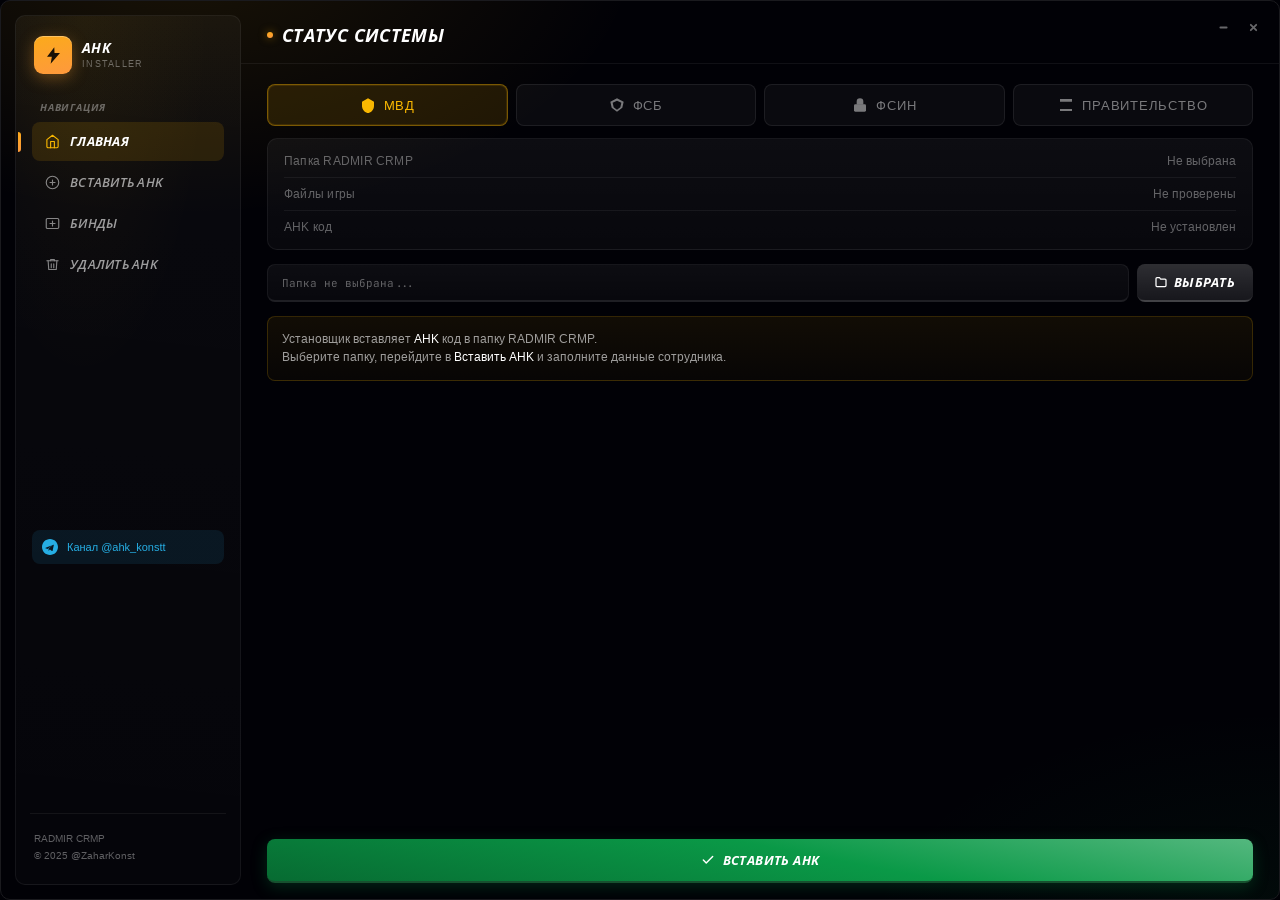
==== MVD AHK/index.html @ 63b539a1 "Add files via upload" ====
<!DOCTYPE html>
<html lang="ru">
<head>
<meta charset="UTF-8">
<meta name="viewport" content="width=device-width, initial-scale=1.0">
<title>AHK Installer</title>
<link rel="preconnect" href="https://fonts.googleapis.com">
<link href="https://fonts.googleapis.com/css2?family=JetBrains+Mono:wght@400;500&family=Open+Sans:ital,wght@0,300;0,400;0,500;0,600;0,700;0,800;1,600;1,700&family=Open+Sans+Condensed:ital,wght@0,700;1,700&display=swap" rel="stylesheet">
<link rel="stylesheet" href="index.css">
<style id="ff-map">@font-face{font-family:'Open Sans';src:local('Open Sans'),local('Segoe UI'),local('Arial'),local('Helvetica'),local('Liberation Sans'),local('DejaVu Sans');font-weight:100 900}</style>
</head>
<body>
<div class="window">
  <div class="win-controls">
    <button class="win-btn win-minimize" onclick="(window.pywebview&&pywebview.api&&pywebview.api.minimize_app)?pywebview.api.minimize_app():null" title="Свернуть">
      <svg viewBox="0 0 10 10"><line x1="1.5" y1="5" x2="8.5" y2="5"/></svg>
    </button>
    <button class="win-btn win-close" onclick="window.pywebview&&pywebview.api?pywebview.api.close_app():window.close()" title="Закрыть">
      <svg viewBox="0 0 10 10"><line x1="2" y1="2" x2="8" y2="8"/><line x1="8" y1="2" x2="2" y2="8"/></svg>
    </button>
  </div>

  <!-- Sidebar -->
  <div class="sidebar">
    <div class="sb-head">
      <div class="sb-logo-icon">
        <svg viewBox="0 0 24 24" xmlns="http://www.w3.org/2000/svg"><path d="M13 1.5L3.8 13.6h6.1L8.4 22.5l11.8-13.6h-6.9L13 1.5z"/></svg>
      </div>
      <div class="sb-logo-text">AHK<span>Installer</span></div>
    </div>

    <div class="sb-section">
      <div class="sb-label">Навигация</div>
      <div class="nav-item active" onclick="setTab('home',this)">
        <div class="nav-ico"><svg viewBox="0 0 24 24"><path d="M3 9l9-7 9 7v11a2 2 0 01-2 2H5a2 2 0 01-2-2z"/><polyline points="9 22 9 12 15 12 15 22"/></svg></div>
        <span class="nav-lbl">Главная</span>
      </div>
      <div class="nav-item" onclick="setTab('insert',this)">
        <div class="nav-ico"><svg viewBox="0 0 24 24"><circle cx="12" cy="12" r="10"/><line x1="12" y1="8" x2="12" y2="16"/><line x1="8" y1="12" x2="16" y2="12"/></svg></div>
        <span class="nav-lbl">Вставить AHK</span>
      </div>
      <div class="nav-item" onclick="setTab('binds',this)">
        <div class="nav-ico"><svg viewBox="0 0 24 24"><rect x="2" y="4" width="20" height="16" rx="2"/><path d="M8 12h8M12 8v8"/></svg></div>
        <span class="nav-lbl">Бинды</span>
      </div>
      <div class="nav-item" onclick="setTab('remove',this)">
        <div class="nav-ico"><svg viewBox="0 0 24 24"><polyline points="3 6 5 6 21 6"/><path d="M19 6l-1 14H6L5 6"/><path d="M10 11v6M14 11v6"/><path d="M9 6V4h6v2"/></svg></div>
        <span class="nav-lbl">Удалить AHK</span>
      </div>

    </div>

    <div class="sb-section" style="margin-top:auto;margin-bottom:10px">
      <button onclick="(window.pywebview&&pywebview.api&&pywebview.api.open_url)?pywebview.api.open_url('https://t.me/ahk_konstt'):window.open('https://t.me/ahk_konstt')" style="
        width:100%;display:flex;align-items:center;gap:9px;
        padding:9px 10px;border-radius:8px;border:none;
        background:rgba(38,174,228,.10);cursor:pointer;
        transition:background .15s;-webkit-app-region:no-drag
      " onmouseover="this.style.background='rgba(38,174,228,.18)'" onmouseout="this.style.background='rgba(38,174,228,.10)'">
        <svg viewBox="0 0 24 24" style="width:16px;height:16px;flex-shrink:0;fill:#26aee4"><path d="M12 0C5.373 0 0 5.373 0 12s5.373 12 12 12 12-5.373 12-12S18.627 0 12 0zm5.894 8.221-1.97 9.28c-.145.658-.537.818-1.084.508l-3-2.21-1.447 1.394c-.16.16-.295.295-.605.295l.213-3.053 5.56-5.023c.242-.213-.054-.333-.373-.12L8.32 14.862l-2.96-.924c-.643-.204-.657-.643.136-.953l11.57-4.461c.537-.194 1.006.131.828.697z"/></svg>
        <span style="font-size:11px;font-weight:500;color:#26aee4">Канал @ahk_konstt</span>
      </button>
    </div>

    <div class="sb-foot">
      RADMIR CRMP<br>
      © 2025 <a href="https://t.me/ZaharKonst" onclick="if(window.pywebview&&pywebview.api&&pywebview.api.open_url){pywebview.api.open_url('https://t.me/ZaharKonst')}return false;" onmouseover="this.style.color='var(--accent)'" onmouseout="this.style.color='var(--text3)'">@ZaharKonst</a>
    </div>
  </div>

  <!-- Main -->
  <div class="main">

    <!-- PAGE: Главная -->
    <div class="page active" id="page-home">
      <div class="page-header">
        <div class="page-dot"></div>
        <span class="page-title">Статус системы</span>
      </div>
      <div class="content">

        <!-- Выбор структуры -->
        <div class="dept-selector">
          <button id="dept-mvd" class="dept-btn dept-mvd active" onclick="setDepartment('mvd')">
            <svg viewBox="0 0 24 24"><path d="M12 2L3 7v6c0 5.25 3.75 10.15 9 11.25C17.25 23.15 21 18.25 21 13V7L12 2z"/></svg>
            <span>МВД</span>
          </button>
          <button id="dept-fsb" class="dept-btn dept-fsb" onclick="setDepartment('fsb')">
            <svg viewBox="0 0 24 24"><path d="M12 2L2 7l2 9 8 6 8-6 2-9L12 2zm0 3.5l6.5 3.25-1.5 6.75L12 19l-5-3.5-1.5-6.75L12 5.5z"/></svg>
            <span>ФСБ</span>
          </button>
          <button id="dept-fsin" class="dept-btn dept-fsin" onclick="setDepartment('fsin')">
            <svg viewBox="0 0 24 24"><rect x="3" y="11" width="18" height="11" rx="2" ry="2"/><path d="M7 11V7a5 5 0 0 1 10 0v4"/></svg>
            <span>ФСИН</span>
          </button>
          <button id="dept-pravo" class="dept-btn dept-pravo" onclick="setDepartment('pravo')">
            <svg viewBox="0 0 24 24"><path d="M3 3h18v4H3zM3 10h18M3 14h18M3 18h18v3H3z"/><line x1="8" y1="7" x2="8" y2="10"/><line x1="16" y1="7" x2="16" y2="10"/></svg>
            <span>ПРАВИТЕЛЬСТВО</span>
          </button>
        </div>

        <div class="card">
          <div class="card-row">
            <span class="cr-lbl">Папка RADMIR CRMP</span>
            <span class="cr-val muted" id="st-folder">Не выбрана</span>
          </div>
          <div class="card-row">
            <span class="cr-lbl">Файлы игры</span>
            <span class="cr-val muted" id="st-index">Не проверены</span>
          </div>
          <div class="card-row">
            <span class="cr-lbl">AHK код</span>
            <span class="cr-val muted" id="st-code">Не установлен</span>
          </div>
        </div>

        <div class="path-row">
          <div class="path-disp" id="path-disp">Папка не выбрана...</div>
          <button class="btn btn-secondary" onclick="selectFolder()">
            <svg viewBox="0 0 24 24"><path d="M22 19a2 2 0 01-2 2H4a2 2 0 01-2-2V5a2 2 0 012-2h5l2 3h9a2 2 0 012 2z"/></svg>
            Выбрать
          </button>
        </div>

        <div class="info-box">
          Установщик вставляет <b>AHK</b> код в папку RADMIR CRMP.<br>
          Выберите папку, перейдите в <b>Вставить AHK</b> и заполните данные сотрудника.
        </div>

        <div style="margin-top:auto">
          <button class="btn btn-primary" onclick="setTab('insert',null)" style="width:100%;height:44px;font-size:13px;letter-spacing:.03em;gap:8px">
            <svg viewBox="0 0 24 24" style="width:14px;height:14px;stroke:#fff;stroke-width:2.5;fill:none;stroke-linecap:round;stroke-linejoin:round"><polyline points="20 6 9 17 4 12"/></svg>
            Вставить AHK
          </button>
        </div>
      </div>
    </div>

    <!-- PAGE: Вставить AHK -->
    <div class="page" id="page-insert">
      <div class="page-header">
        <div class="page-dot" style="background:var(--accent)"></div>
        <span class="page-title">Данные сотрудника</span>
      </div>
      <div class="content">

        <!-- ── Целевой переключатель: ПК / Телефон ── -->
        <div class="dept-selector" style="margin-bottom:14px">
          <button id="insert-target-pc" class="dept-btn dept-mvd active" onclick="setInsertTarget('pc')">
            <svg viewBox="0 0 24 24" fill="none" stroke="currentColor" stroke-width="2" stroke-linecap:round stroke-linejoin="round" style="width:16px;height:16px;stroke:currentColor;fill:none"><rect x="2" y="3" width="20" height="14" rx="2"/><line x1="8" y1="21" x2="16" y2="21"/><line x1="12" y1="17" x2="12" y2="21"/></svg>
            <span>ПК Radmir</span>
          </button>
          <button id="insert-target-phone" class="dept-btn dept-fsb" onclick="setInsertTarget('phone')">
            <svg viewBox="0 0 24 24" fill="none" stroke="currentColor" stroke-width="2" stroke-linecap="round" stroke-linejoin="round" style="width:16px;height:16px"><rect x="5" y="2" width="14" height="20" rx="2" ry="2"/><line x1="12" y1="18" x2="12.01" y2="18"/></svg>
            <span>Телефон Hassle</span>
          </button>
        </div>

        <div id="section-callsign">
        <div class="chk-row" onclick="toggleCallsign()">
          <div class="chk-box" id="chk-box"><svg viewBox="0 0 24 24"><polyline points="20 6 9 17 4 12"/></svg></div>
          <span class="chk-lbl" id="callsign-lbl">Позывной ОМОН</span>
        </div>
        <div class="cs-wrap" id="cs-wrap">
          <div class="inp-grp">
            <label class="inp-lbl">Позывной</label>
            <input class="inp" id="f-callsign" placeholder="Напр. Гром-1">
          </div>
        </div>
        </div><!-- /section-callsign -->

        <div class="chk-row" onclick="toggleAutoPassword()">
          <div class="chk-box" id="chk-box-pwd"><svg viewBox="0 0 24 24"><polyline points="20 6 9 17 4 12"/></svg></div>
          <span class="chk-lbl">Авто-ввод пароля при входе</span>
        </div>
        <div class="cs-wrap" id="pwd-wrap">
          <div class="inp-grp">
            <label class="inp-lbl">Пароль</label>
            <input class="inp" id="f-password" type="password" placeholder="Введите пароль">
          </div>
        </div>

        <div id="section-grab">
        <div class="chk-row" onclick="toggleAutoGrab()">
          <div class="chk-box" id="chk-box-grab"><svg viewBox="0 0 24 24"><polyline points="20 6 9 17 4 12"/></svg></div>
          <span class="chk-lbl">Авто-снаряжение</span>
          <span id="grab-badge-pravo" style="display:none;margin-left:auto;font-size:9.5px;color:var(--accent);background:rgba(253,160,47,.08);border:1px solid rgba(253,160,47,.25);border-radius:4px;padding:2px 7px;white-space:nowrap;pointer-events:none;flex-shrink:0;">Только Охранник[2] · Нач. Охраны[3]</span>
        </div>

        <!-- Grab UI -->
        <div class="grab-wrap" id="grab-wrap">
          <div class="game-dialog-wrap">
            <div class="game-dialog-header">
              <svg viewBox="0 0 24 24"><path d="M9 11l3 3L22 4"/><path d="M21 12v7a2 2 0 01-2 2H5a2 2 0 01-2-2V5a2 2 0 012-2h11"/></svg>
              <span>Нажмите на предмет — вкл/выкл снаряжение</span>
            </div>
            <div class="gdlg-wrap">
              <div class="gdlg-inner">
                <!-- Паттерн граффити -->
                <div class="gdlg-pattern">
                  <div class="gdlg-pattern__image" style="background-image:url('[data-uri]');"></div>
                </div>
                <div class="gdlg-content">
                  <div class="gdlg-title" id="grab-title">ПОЛИЦЕЙСКАЯ СЛУЖБА</div>
                  <!-- Список со скроллом (наполняется через JS — renderGrabItems()) -->
                  <div class="gdlg-list-wrap">
                    <div class="gdlg-list-scroll" id="grab-list-scroll">
                      <div class="gdlg-items" id="grab-items"></div>
                    </div>
                    <div class="gdlg-scroll-rail" id="grab-rail">
                      <div class="gdlg-scroll-rail-bg"></div>
                      <div class="gdlg-scroll-thumb" id="grab-thumb">
                        <div class="gdlg-scroll-thumb-shadow"></div>
                        <div class="gdlg-scroll-thumb-deco">
                          <span></span>
                          <hr>
                          <span></span>
                        </div>
                      </div>
                    </div>
                  </div>
                  <!-- Кнопки -->
                  <div class="gdlg-buttons">
                    <div class="controls-button__container">
                      <div class="controls-button controls-button_enter clickable controls-button_with-hover">
                        <div class="controls-button-content">
                          <img class="controls-button-icon controls-button-icon_key" src="[data-uri]">
                          <div class="controls-button--text-wrapper">
                            <div class="controls-button--text">Взять</div>
                            <div class="controls-button--text-border"></div>
                          </div>
                        </div>
                        <div class="controls-button-shadow"></div>
                      </div>
                      <span class="controls-button__container-text">Взять</span>
                    </div>
                    <div class="controls-button__container">
                      <div class="controls-button controls-button_is-esc controls-button_length-3 clickable controls-button_with-hover">
                        <div class="controls-button-content">
                          <div class="controls-button--text-wrapper">
                            <div class="controls-button--text">Esc</div>
                            <div class="controls-button--text-border"></div>
                          </div>
                        </div>
                        <div class="controls-button-shadow"></div>
                      </div>
                      <span class="controls-button__container-text">Закрыть</span>
                    </div>
                  </div>
                </div>
              </div>
            </div>
          </div>
        </div>
        </div><!-- /section-grab -->

        <div id="section-swap">
        <!-- Auto-taser toggle -->
        <div class="chk-row" onclick="toggleSwap()">
          <div class="chk-box" id="chk-box-swap"><svg viewBox="0 0 24 24"><polyline points="20 6 9 17 4 12"/></svg></div>
          <span class="chk-lbl">Авто-тазер (свап тазер ↔ дигл)</span>
        </div>
        <!-- Кнопка авто-тазера — показывается ТОЛЬКО когда включён -->
        <div id="swap-wrap">
          <div style="background:rgba(249,183,1,.08);border:.5px solid rgba(249,183,1,.2);border-radius:8px;padding:10px 12px;margin-bottom:10px">
            <div style="display:flex;align-items:center;gap:6px;margin-bottom:8px">
              <svg viewBox="0 0 24 24" style="width:12px;height:12px;stroke:var(--accent);stroke-width:2;fill:none;stroke-linecap:round;flex-shrink:0"><polyline points="13 2 3 14 12 14 11 22 21 10 12 10 13 2"/></svg>
              <span style="font-size:10px;color:var(--accent);font-weight:500">Авто-тазер активен</span>
            </div>
            <div class="inp-grp" style="display:flex;gap:8px;align-items:flex-end;margin-bottom:0">
              <div style="flex:1">
                <label class="inp-lbl">Кнопка свапа (тазер ↔ дигл)</label>
                <input class="inp inp-hotkey" id="f-swap-key" placeholder="Нажмите кнопку..." readonly
                  onfocus="startListeningSwapKey()" onblur="stopListeningSwapKey()">
              </div>
              <button class="btn btn-ghost" type="button" onclick="clearSwapKey()" style="height:34px;padding:0 10px;font-size:11px;flex-shrink:0">✕</button>
            </div>
          </div>
        </div>
        </div><!-- /section-swap -->

        <div id="section-eject">
        <!-- Auto-eject toggle -->
        <div class="chk-row" onclick="toggleEject()">
          <div class="chk-box" id="chk-box-eject"><svg viewBox="0 0 24 24"><polyline points="20 6 9 17 4 12"/></svg></div>
          <span class="chk-lbl">Авто-выброс из авто (/ejectout)</span>
        </div>
        <!-- Кнопка авто-выброса — показывается ТОЛЬКО когда включён -->
        <div id="eject-wrap">
          <div style="background:rgba(249,183,1,.08);border:.5px solid rgba(249,183,1,.2);border-radius:8px;padding:10px 12px;margin-bottom:10px">
            <div style="display:flex;align-items:center;gap:6px;margin-bottom:8px">
              <svg viewBox="0 0 24 24" style="width:12px;height:12px;stroke:var(--accent);stroke-width:2;fill:none;stroke-linecap:round;flex-shrink:0"><polyline points="12 19 12 5"/><polyline points="5 12 12 5 19 12"/></svg>
              <span style="font-size:10px;color:var(--accent);font-weight:500">Авто-выброс активен</span>
            </div>
            <div class="inp-grp" style="display:flex;gap:8px;align-items:flex-end;margin-bottom:0">
              <div style="flex:1">
                <label class="inp-lbl">Кнопка авто-выброса (toggle)</label>
                <input class="inp inp-hotkey" id="f-eject-key" placeholder="Нажмите кнопку..." readonly
                  onfocus="startListeningEjectKey()" onblur="stopListeningEjectKey()">
              </div>
              <button class="btn btn-ghost" type="button" onclick="clearEjectKey()" style="height:34px;padding:0 10px;font-size:11px;flex-shrink:0">✕</button>
            </div>
          </div>
        </div>
        </div><!-- /section-eject -->

        <!-- Помощник для лицензёров — только для Правительства -->
        <div id="section-licensor" style="display:none">
          <div class="chk-row" onclick="toggleLicensorHelper()">
            <div class="chk-box" id="chk-box-licensor"><svg viewBox="0 0 24 24"><polyline points="20 6 9 17 4 12"/></svg></div>
            <span class="chk-lbl">Помощник для лицензёров</span>
            <span style="margin-left:auto;font-size:9.5px;color:var(--accent);background:rgba(253,160,47,.08);border:1px solid rgba(253,160,47,.25);border-radius:4px;padding:2px 7px;white-space:nowrap;pointer-events:none;flex-shrink:0;">Для Лицензёров [6]</span>
          </div>
          <div id="licensor-wrap">

            <!-- Авто-перевыдача лицензии -->
            <div class="chk-row" onclick="toggleAutoReissue()">
              <div class="chk-box" id="chk-box-reissue"><svg viewBox="0 0 24 24"><polyline points="20 6 9 17 4 12"/></svg></div>
              <span class="chk-lbl">Авто-перевыдача лицензии (/givelic)</span>
            </div>
            <div id="reissue-wrap">
              <div style="background:rgba(249,183,1,.08);border:.5px solid rgba(249,183,1,.2);border-radius:8px;padding:10px 12px;margin-bottom:10px">
                <div style="display:flex;align-items:center;gap:6px;margin-bottom:8px">
                  <svg viewBox="0 0 24 24" style="width:12px;height:12px;stroke:var(--accent);stroke-width:2;fill:none;stroke-linecap:round;flex-shrink:0"><polyline points="1 4 1 10 7 10"/><path d="M3.51 15a9 9 0 1 0 .49-3.5"/></svg>
                  <span style="font-size:10px;color:var(--accent);font-weight:500">Авто-перевыдача активна</span>
                </div>
                <div class="inp-grp" style="display:flex;gap:8px;align-items:flex-end;margin-bottom:0">
                  <div style="flex:1">
                    <label class="inp-lbl">Кнопка авто-перевыдачи (toggle)</label>
                    <input class="inp inp-hotkey" id="f-reissue-key" placeholder="Нажмите кнопку..." readonly
                      onfocus="startListeningReissueKey()" onblur="stopListeningReissueKey()">
                  </div>
                  <button class="btn btn-ghost" type="button" onclick="clearReissueKey()" style="height:34px;padding:0 10px;font-size:11px;flex-shrink:0">✕</button>
                </div>
              </div>
            </div><!-- /reissue-wrap -->

            <!-- Быстрая выдача лицензии — теперь с переключателем -->
            <div class="chk-row" onclick="toggleGivelic()">
              <div class="chk-box" id="chk-box-givelic"><svg viewBox="0 0 24 24"><polyline points="20 6 9 17 4 12"/></svg></div>
              <span class="chk-lbl">Быстрая выдача лицензии (/givelic)</span>
            </div>
            <div id="givelic-wrap">
              <div style="background:rgba(249,183,1,.08);border:.5px solid rgba(249,183,1,.2);border-radius:8px;padding:10px 12px;margin-bottom:10px">
                <div style="display:flex;align-items:center;gap:6px;margin-bottom:8px">
                  <svg viewBox="0 0 24 24" style="width:12px;height:12px;stroke:var(--accent);stroke-width:2;fill:none;stroke-linecap:round;stroke-linejoin:round;flex-shrink:0"><rect x="3" y="11" width="18" height="11" rx="2" ry="2"/><path d="M7 11V7a5 5 0 0 1 10 0v4"/></svg>
                  <span style="font-size:10px;color:var(--accent);font-weight:500">Быстрая выдача активна</span>
                </div>
                <div class="inp-grp" style="display:flex;gap:8px;align-items:flex-end;margin-bottom:0">
                  <div style="flex:1">
                    <label class="inp-lbl">Открыть диалог /givelic напрямую</label>
                    <input class="inp inp-hotkey" id="f-givelic-key" placeholder="Нажмите кнопку..." readonly
                      onfocus="startListeningGivelicKey()" onblur="stopListeningGivelicKey()">
                  </div>
                  <button class="btn btn-ghost" type="button" onclick="clearGivelicKey()" style="height:34px;padding:0 10px;font-size:11px;flex-shrink:0">✕</button>
                </div>
              </div>
            </div><!-- /givelic-wrap -->

          </div><!-- /licensor-wrap -->
        </div><!-- /section-licensor -->

        <!-- Кнопка АХК-меню — всегда видна, стиль как у тазера -->
        <div id="menu-key-wrap">
          <div style="background:rgba(249,183,1,.08);border:.5px solid rgba(249,183,1,.2);border-radius:8px;padding:10px 12px;margin-bottom:10px">
            <div style="display:flex;align-items:center;gap:6px;margin-bottom:8px">
              <svg viewBox="0 0 24 24" style="width:12px;height:12px;stroke:var(--accent);stroke-width:2;fill:none;stroke-linecap:round;stroke-linejoin:round;flex-shrink:0"><rect x="2" y="4" width="20" height="16" rx="2"/><path d="M6 8h.01M10 8h.01M14 8h.01M18 8h.01M6 12h.01M10 12h.01M14 12h.01M18 12h.01M8 16h8"/></svg>
              <span style="font-size:10px;color:var(--accent);font-weight:500">Кнопка меню АХК</span>
            </div>
            <div class="inp-grp" style="display:flex;gap:8px;align-items:flex-end;margin-bottom:0">
              <div style="flex:1">
                <label class="inp-lbl">Открытие меню</label>
                <input class="inp inp-hotkey" id="f-menu-key" placeholder="Нажмите кнопку..." readonly
                  onfocus="startListeningMenuKey()" onblur="stopListeningMenuKey()">
              </div>
              <button class="btn btn-ghost" type="button" onclick="clearMenuKey()" style="height:34px;padding:0 10px;font-size:11px;flex-shrink:0">✕</button>
            </div>
          </div>
        </div>

        
      </div>
      <!-- sticky footer вне скролла -->
      <div style="padding:12px 24px;border-top:.5px solid var(--border);background:var(--surface);flex-shrink:0">
        <div id="pbar-insert" class="pbar" style="margin:0 0 8px"><div class="pbar-fill" id="pbar-insert-f"></div></div>
        <div style="display:flex;gap:8px">
          <button class="btn btn-primary" onclick="doInsert()" style="flex:1" id="btn-insert">
            <svg viewBox="0 0 24 24"><polyline points="20 6 9 17 4 12"/></svg>
            <span id="btn-insert-label">Вставить код</span>
          </button>
          <button class="btn btn-ghost" onclick="setTab('home',null)">Назад</button>
        </div>
      </div>
    </div>
    <!-- PAGE: Бинды -->
    <div class="page" id="page-binds">
      <div class="page-header">
        <div class="page-dot"></div>
        <span class="page-title">Бинды</span>
      </div>
      <div class="content" style="padding:16px 20px 16px">
        <div style="display:flex;gap:18px;align-items:flex-start">
          <div style="flex:1;min-width:0">
            <div class="game-dialog-header">
            <svg viewBox="0 0 24 24"><rect x="2" y="4" width="20" height="16" rx="2"/><path d="M8 12h8M12 8v8"/></svg>
            <span id="binds-hint">Выберите пункт и нажмите Enter — назначить кнопку</span>
          </div>
            <div id="binds-groups" style="display:flex;gap:6px;flex-wrap:wrap;margin-bottom:12px"></div>
            <div class="info-box" style="margin-bottom:14px">
          Назначьте кнопки для пунктов меню АХК: <b>главное меню</b>, <b>«Повседневная»</b> и <b>выдача лицензий</b>. Выберите пункт в окне (мышью или <b>↑ ↓</b>) и нажмите <b>Enter</b> — или двойной клик, или <b>⌨</b> справа, — чтобы задать бинд. <b>Esc</b> сбрасывает бинд выбранного пункта. Переключатель над текстом (или <b>←</b> / <b>→</b>) выбирает, какое из двух игровых меню настраивать: «Главное меню» или «Повседневная». В самом окне, как в игре, только <b>Enter</b> и <b>Esc</b>.<br>
          Значок <b>⏱</b> (есть только у пунктов «Повседневной») включает отправку команды <b>/c 60</b> после отыгровки этого пункта — диалог «Точное время» закроется сам через 1.5 сек, чтобы не мешал.
        </div>
        <div id="binds-status" style="display:none;font-size:11px;line-height:1.5;margin-bottom:10px"></div>
          </div>
          <div class="game-dialog-wrap" style="flex:none;margin-bottom:0">
            <div id="binds-host" class="binds-host" style="display:flex;justify-content:center"></div>
          </div>
        </div>
      </div>
    </div>
    <div class="page" id="page-remove">
      <div class="page-header">
        <div class="page-dot" style="background:var(--danger)"></div>
        <span class="page-title">Удаление AHK</span>
      </div>
      <div class="content">
        <div class="warn-box">
          <div class="warn-title">
            <svg viewBox="0 0 24 24"><path d="M10.29 3.86L1.82 18a2 2 0 001.71 3h16.94a2 2 0 001.71-3L13.71 3.86a2 2 0 00-3.42 0z"/><line x1="12" y1="9" x2="12" y2="13"/><line x1="12" y1="17" x2="12.01" y2="17"/></svg>
            Внимание
          </div>
          <div class="warn-body">
            Эта операция удалит AHK код из вашей игры.<br>
            Убедитесь, что выбрана правильная папка <b>RADMIR CRMP</b> перед продолжением.
          </div>
        </div>
        <div class="card">
          <div class="card-row">
            <span class="cr-lbl">Папка</span>
            <span class="cr-val muted" id="rm-folder">Не выбрана</span>
          </div>
          <div class="card-row">
            <span class="cr-lbl">AHK код</span>
            <span class="cr-val muted" id="st-code-rm">Статус неизвестен</span>
          </div>
        </div>
        <!-- ── Целевой переключатель: ПК / Телефон ── -->
        <div class="dept-selector" style="margin-bottom:14px">
          <button id="remove-target-pc" class="dept-btn dept-mvd active" onclick="setRemoveTarget('pc')">
            <svg viewBox="0 0 24 24" fill="none" stroke="currentColor" stroke-width="2" stroke-linecap="round" stroke-linejoin="round" style="width:16px;height:16px"><rect x="2" y="3" width="20" height="14" rx="2"/><line x1="8" y1="21" x2="16" y2="21"/><line x1="12" y1="17" x2="12" y2="21"/></svg>
            <span>ПК Radmir</span>
          </button>
          <button id="remove-target-phone" class="dept-btn dept-fsb" onclick="setRemoveTarget('phone')">
            <svg viewBox="0 0 24 24" fill="none" stroke="currentColor" stroke-width="2" stroke-linecap="round" stroke-linejoin="round" style="width:16px;height:16px"><rect x="5" y="2" width="14" height="20" rx="2" ry="2"/><line x1="12" y1="18" x2="12.01" y2="18"/></svg>
            <span>Телефон Hassle</span>
          </button>
        </div>

        <!-- ── Hassle-карточка для удаления (скрыта) ── -->
        <div id="remove-hassle-card" style="display:none">
          <div class="card" style="margin-bottom:14px">
            <div class="card-row">
              <span class="cr-lbl">Hassle / Телефон</span>
              <span id="hassle-remove-status" class="cr-val muted">Не проверен</span>
            </div>
            <div class="card-row">
              <span class="cr-lbl">Путь</span>
              <span class="cr-val muted" style="font-size:10px">/sdcard/Android/data/com.hassle.online*/.../Index.js</span>
            </div>
          </div>
        </div>

        <div class="pbar" id="pbar-remove"><div class="pbar-fill" id="pbar-remove-f"></div></div>
        <div style="margin-top:auto;display:flex;gap:8px">
          <button class="btn btn-danger" onclick="doRemove()" style="flex:1" id="btn-remove">
            <svg viewBox="0 0 24 24"><polyline points="3 6 5 6 21 6"/><path d="M19 6l-1 14H6L5 6"/><path d="M10 11v6M14 11v6"/></svg>
            <span id="btn-remove-label">Удалить код</span>
          </button>
          <button class="btn btn-ghost" onclick="setTab('home',null)">Назад</button>
        </div>
      </div>
    </div>


  </div>
</div>

<!-- Key-capture overlay -->
<div class="key-overlay" id="key-overlay">
  <div class="key-overlay-box">
    <svg viewBox="0 0 24 24" style="width:28px;height:28px;stroke:var(--accent);stroke-width:1.5;fill:none;stroke-linecap:round;stroke-linejoin:round"><rect x="2" y="7" width="20" height="14" rx="2"/><path d="M6 11h.01M10 11h.01M14 11h.01M18 11h.01M6 15h4M14 15h4"/><path d="M8 7V4M16 7V4"/></svg>
    <div class="key-overlay-title" id="key-overlay-title">Нажмите кнопку или комбинацию</div>
    <div class="key-overlay-sub">Клавиша, комбинация (Alt/Ctrl/Shift + клавиша),<br>колёсико мыши ↑↓ или боковые кнопки мыши</div>
    <div class="key-overlay-hint">
      <span>Esc</span><span style="background:none;border:none;padding:0">— отмена</span>
    </div>
  </div>
  <div class="key-overlay-cancel" id="key-overlay-cancel">Отмена</div>
</div>

<div class="toast-bg" id="toast-bg"></div>
<div class="toast" id="toast">
  <div class="toast-icon">
    <svg id="toast-svg" viewBox="0 0 24 24"></svg>
  </div>
  <span class="toast-label" id="toast-label"></span>
</div>

<script>
var folderSelected=false,callsignOn=false,autoPasswordOn=false,autoGrabOn=false;
var savedAutoGrab=null,swapEnabled=false,swapKey='Alt+Q';
var ejectEnabled=false,ejectKey='Alt+U';
var autoReissueOn=false,reissueKey='Alt+R';
var licensorHelperOn=false;
var givelicOn=false,giveLicKey='';
var menuKey='Alt+0';
var currentDepartment='mvd';

function setDepartment(dept){
  currentDepartment=dept;
  document.getElementById('dept-mvd').classList.toggle('active',dept==='mvd');
  document.getElementById('dept-fsb').classList.toggle('active',dept==='fsb');
  document.getElementById('dept-fsin').classList.toggle('active',dept==='fsin');
  document.getElementById('dept-pravo').classList.toggle('active',dept==='pravo');
  applyDepartment(dept);
  if(api)api.save_department(dept);
}
function applyDepartment(dept){
  var isMvd=dept==='mvd';
  var isFsin=dept==='fsin';
  var isPravo=dept==='pravo';
  // Для ФСИН и Правительства скрываем Позывной и Авто-выброс из авто
  var hideCallsign=isFsin||isPravo;
  var sectionCallsign=document.getElementById('section-callsign');
  if(sectionCallsign)sectionCallsign.style.display=hideCallsign?'none':'';
  var sectionEject=document.getElementById('section-eject');
  if(sectionEject)sectionEject.style.display=hideCallsign?'none':'';
  // Для Правительства скрываем Авто-тазер
  var sectionSwap=document.getElementById('section-swap');
  if(sectionSwap)sectionSwap.style.display=isPravo?'none':'';
  // Помощник для лицензёров — только для Правительства
  var sectionLicensor=document.getElementById('section-licensor');
  if(sectionLicensor)sectionLicensor.style.display=isPravo?'':'none';
  // Бейдж авто-снаряжения — только для Правительства
  var grabBadge=document.getElementById('grab-badge-pravo');
  if(grabBadge)grabBadge.style.display=isPravo?'':'none';
  var lbl=document.getElementById('callsign-lbl');
  if(lbl)lbl.textContent=isMvd?'Позывной ОМОН':'Позывной';
  renderGrabItems(dept);
  loadMenuItems(dept);
  // Обновляем подсказку на главной
  var infoEl=document.getElementById('info-dept');
  if(infoEl)infoEl.textContent=isMvd?'МВД':(isFsin?'ФСИН':(isPravo?'Правительство':'ФСБ'));
}
// action -> label для пунктов меню «Повседневная»
var ALL_MENU_ITEMS=[
  {action:'greeting',       label:'1. Приветствие'},
  {action:'checkDocuments', label:'2. Проверка документов'},
  {action:'studyDocuments', label:'3. Изучение документов'},
  {action:'scanningTablet', label:'4. Сканирование'},
  {action:'cuffing',        label:'5. Надевание наручников'},
  {action:'putInCar',       label:'6. Посадка в машину'},
  {action:'arrest',         label:'7. Доставка в участок'},
  {action:'uncuffing',      label:'8. Снятие наручников'},
  {action:'chase',          label:'9. Преследование преступника'},
  {action:'search',         label:'10. Обыск'},
  {action:'escort',         label:'11. Конвоирование'},
  {action:'clearWanted',    label:'12. Снятие розыска'},
  {action:'fine',           label:'13. Выдача штрафа [/ticket]'},
  {action:'wantedFine',     label:'14. Выдача розыска [/su]'},
  {action:'confiscate',     label:'15. Изъятие веществ'},
  {action:'breakGlass',     label:'16. Разбитие стекла'},
  {action:'removeMask',     label:'17. Снятие маски'},
  {action:'fingerprint',    label:'18. Сканирование отпечатков'},
  {action:'takeLicense',    label:'19. Изъятие прав'},
  {action:'miranda',        label:'20. Права Миранды'}
];
// action -> комбо-строка ('' = не задан)
var menuItemBinds={};
ALL_MENU_ITEMS.forEach(function(it){menuItemBinds[it.action]='';});
// action -> включен ли таймер "/c 60" после отыгровки (true/false)
var menuItemTimers={};
ALL_MENU_ITEMS.forEach(function(it){menuItemTimers[it.action]=false;});

// ── Вкладка «Бинды»: окно собрано из оригинальных Modal.css + Window.css игры (Shadow DOM, разметка как в Window.js) ──
// Как в игре (mvdF.js): диалог «Повседневная» (667) — одна страница со всеми пунктами и скроллом, без листания по N штук.
// «Страницы» здесь — только группы меню: «Главное меню» (677) и «Повседневная» (667).
var BINDS_ZOOM=1.05;   // общий масштаб окна (размеры в игре заданы в vh, а окно установщика ниже экрана игры)
var BINDS_DEPT_TITLES={mvd:'МВД',fsb:'ФСБ',fsin:'ФСИН',pravo:'ПРАВИТЕЛЬСТВО'};
var BINDS_EXTRA_CSS="\n*,*::before,*::after{box-sizing:border-box}\n:host{display:block;font-family:'Open Sans',sans-serif;--fallback-font:'Open Sans',sans-serif;color:#fff;-webkit-user-select:none;user-select:none}\np{margin:0}\n/* Modal.css делает .modal полноэкранным (fixed 100vw/100vh) — здесь окно встроено в страницу */\n.modal[data-v-0c90f898]{position:relative;left:auto;top:auto;width:auto;height:auto;display:block;z-index:auto}\n.modal__pattern{background-position:50%;background-repeat:no-repeat;background-size:cover;opacity:.05;transform:rotate(148deg) scale3d(-1,1,1)}\n/* ширина окна — по содержимому, как containerWidth в Window.js */\n.window__content-container[data-v-8a748e31]{position:relative;width:max-content}\n.scrollable-container__container{scrollbar-width:none}\n.scrollable-container__container::-webkit-scrollbar{display:none}\n.window-table__item{user-select:none}\n.window-table__col{white-space:nowrap;flex:1 1 auto}\n.window-table__item .bd-right{align-items:center;display:flex;flex-shrink:0;gap:0.74vh;padding-right:1.11vh}\n.bd-ico{align-items:center;background:#ffffff0f;border:0.09vh solid #0000;border-radius:0.37vh;cursor:pointer;display:flex;height:2.59vh;justify-content:center;padding:0;transition:all .15s;width:2.59vh}\n.bd-ico svg{fill:none;height:1.3vh;stroke:#f4f1e166;stroke-linecap:round;stroke-linejoin:round;stroke-width:2;width:1.3vh}\n.bd-ico:hover{background:#f9b70130}\n.bd-ico:hover svg,.bd-ico.on svg{stroke:#f9b701}\n.bd-ico.on{background:#f9b70138;border-color:#f9b70180}\n.bd-ico_clear:hover{background:#e2554430}\n.bd-ico_clear:hover svg{stroke:#e25544}\n.bd-badge{background:#f9b70126;border:0.09vh solid #f9b70166;border-radius:0.37vh;color:#f9b701;cursor:pointer;font-family:'JetBrains Mono',monospace;font-size:1.3vh;font-weight:500;padding:0.37vh 0.93vh;white-space:nowrap}\n.bd-badge:hover{background:#f9b70148}\n\n/* ButtonContainer.css игры в репозитории нет — минимальный аналог для подписей к кнопкам (отступы между кнопками задаёт Window.css) */\n.controls-button__container{align-items:center;display:flex}\n.controls-button__container-text{color:rgba(244,241,225,.6);font-family:'Open Sans',sans-serif;font-size:1.11vh;font-weight:600;line-height:normal;text-align:center;text-transform:uppercase;letter-spacing:.04em;padding-left:0.56vh}\n";
var _bindsPage=0,_bindsSel=null,_bindsPages=[],_bindsScrollInit=false,_bindsAssets=false,_bindsRoot=null;
var _V='data-v-8a748e31',_VM='data-v-0c90f898',_VB='data-v-11f6a12f',_VS='data-v-db32da26',_VT='data-v-e3acdd50';
function _bq(sel){return _bindsRoot?_bindsRoot.querySelector(sel):null;}
function _bindsInit(){
  if(_bindsRoot)return true;
  var host=document.getElementById('binds-host');
  if(!host||!host.attachShadow)return false;
  host.style.zoom=BINDS_ZOOM;
  _bindsRoot=host.attachShadow({mode:'open'});
  _bindsRoot.innerHTML=
    '<link rel="stylesheet" href="Modal.css"><link rel="stylesheet" href="Window.css"><link rel="stylesheet" href="Button.css"><link rel="stylesheet" href="ScrollableContainer.css"><style>'+BINDS_EXTRA_CSS+'</style>'+
    '<div class="modal modal_violet window text-window" '+_VM+' '+_V+'>'+
      '<div class="modal-container-wrapper" '+_VM+'><div class="modal-container" '+_VM+'>'+
        '<div class="modal__pattern-wrapper" '+_VM+'><div class="modal__pattern" id="bd-pattern" '+_VM+'></div></div>'+
        '<div class="modal__content" '+_VM+'>'+
          '<div class="modal__title" id="bd-title" '+_VM+'></div>'+
          '<div class="window__container" '+_V+'>'+
            // оригинальный ScrollableContainer (type 9, vertical); он же window__content-container, как в Window.js
            '<div class="scrollable-container scrollable-container_vertical scrollable-container_type_9 window__content-container" '+_VS+' '+_V+'>'+
              // как у серверного диалога «list_title»: «AHK by konstt» — серая шапка таблицы (window-table__head), а не subtitle
              '<div class="scrollable-container__container" id="bd-scroll" style="max-height:63.4vh" '+_VS+'><div class="window__content" '+_V+'><div class="window-table" '+_V+'>'+
                '<div class="window-table__head" '+_V+'><div class="window-table__col" '+_V+'>AHK by konstt</div></div>'+
                '<div class="window-table__items" id="bd-items" '+_V+'></div></div></div></div>'+
              '<div class="scrollable-container__rail scrollable-container__rail_y" id="bd-rail" style="bottom:1.6vh" '+_VS+'>'+
                '<div class="scrollable-container__rail-background" '+_VS+'></div>'+
                '<div class="scrollable-container-thumb scrollable-container-thumb_vertical scrollable-container-thumb_type_9" id="bd-thumb" '+_VT+'>'+
                  '<div class="scrollable-container-thumb-shadow" '+_VT+'></div>'+
                  '<div class="scrollable-container-thumb-decoration" '+_VT+'><span '+_VT+'></span><hr '+_VT+'><span '+_VT+'></span></div>'+
                '</div>'+
              '</div>'+
            '</div>'+
            '<div class="window__buttons" id="bd-btns" '+_V+'></div>'+
          '</div>'+
        '</div></div>'+
      '</div>'+
    '</div>';
  return true;
}
function _bindsBuildPages(){
  var groups=[];
  ALL_MENU_ITEMS.forEach(function(it){
    var g=it.group||'Повседневная';
    var last=groups[groups.length-1];
    if(!last||last.name!==g){last={name:g,items:[]};groups.push(last);}
    last.items.push(it);
  });
  var dept=BINDS_DEPT_TITLES[currentDepartment]||BINDS_DEPT_TITLES.mvd;
  var pages=[];
  groups.forEach(function(g){
    var title=(g.name==='Главное меню')?dept:(dept+' | '+g.name);
    pages.push({group:g.name,title:title,items:g.items,offset:0});
  });
  return pages;
}
// Кнопка как в игре (ControlsContaineredButton → ControlsButton): kind = 'key' | 'enter' | 'esc'
function _bindsBtn(kind,keyText,label,disabled,onclick){
  function mk(tag,cls){var e=document.createElement(tag);if(cls)e.className=cls;return e;}
  function sc(e){e.setAttribute(_VB,'');return e;}
  var box=mk('div','controls-button__container');
  var btn=sc(mk('div','controls-button'+(kind==='enter'?' controls-button_enter':kind==='esc'?' controls-button_is-esc controls-button_length-3':' controls-button_length-1')+(disabled?' controls-button_disabled':' clickable controls-button_with-hover')));
  var content=sc(mk('div','controls-button-content'));
  if(kind==='enter'){
    var icon=sc(mk('img','controls-button-icon controls-button-icon_key'));
    var src=document.querySelector('#grab-wrap .controls-button-icon_key');if(src)icon.src=src.src;
    content.appendChild(icon);
  }
  if(kind==='esc')content.appendChild(sc(mk('div','controls-button-icon controls-button-icon_esc-hover')));
  var tw=sc(mk('div','controls-button--text-wrapper'));
  var tx=sc(mk('div','controls-button--text'));tx.textContent=keyText;
  tw.appendChild(tx);tw.appendChild(sc(mk('div','controls-button--text-border')));
  content.appendChild(tw);btn.appendChild(content);btn.appendChild(sc(mk('div','controls-button-shadow')));
  box.appendChild(btn);
  var lb=mk('span','controls-button__container-text');lb.textContent=label;box.appendChild(lb);
  if(!disabled&&onclick){
    box.style.cursor='pointer';box.onclick=onclick;
    box.onmousedown=function(){btn.classList.add('pressed');};
    box.onmouseup=box.onmouseleave=function(){btn.classList.remove('pressed');if(kind==='esc')btn.classList.remove('controls-button_is-hovered');};
    if(kind==='esc')box.onmouseenter=function(){btn.classList.add('controls-button_is-hovered');};
  }
  return box;
}
function _bindsRenderButtons(){
  var btns=_bq('#bd-btns');
  if(!btns)return;
  var n=_bindsPages.length;
  btns.innerHTML='';
  var hasSel=!!_bindsSel&&n>0,hasBind=hasSel&&!!menuItemBinds[_bindsSel];
  btns.appendChild(_bindsBtn('enter','Enter','Назначить',!hasSel,function(){_showOverlay('bind:'+_bindsSel);}));
  btns.appendChild(_bindsBtn('esc','Esc','Сбросить',!hasBind,function(){clearMenuBind(_bindsSel);}));
}
// Переключатель групп меню — вне игрового окна (в игре это два отдельных диалога: 677 «МВД» и 667 «Повседневная»)
function _bindsRenderGroups(){
  var box=document.getElementById('binds-groups');
  if(!box)return;
  box.innerHTML='';
  box.style.display=_bindsPages.length>1?'flex':'none';
  _bindsPages.forEach(function(pg,i){
    var b=document.createElement('button');
    var on=i===_bindsPage;
    b.textContent=pg.group;
    b.style.cssText='font:600 11px "Open Sans",sans-serif;padding:6px 12px;border-radius:7px;cursor:pointer;border:1px solid '+(on?'rgba(249,183,1,.5)':'var(--border2)')+';background:'+(on?'var(--accent-dim)':'rgba(255,255,255,.04)')+';color:'+(on?'var(--accent2)':'var(--text2)');
    b.onclick=function(){_bindsGoPage(i-_bindsPage);};
    box.appendChild(b);
  });
}
function _bindsGoPage(d){
  var np=_bindsPage+d;
  if(np<0||np>=_bindsPages.length)return;
  _bindsPage=np;_bindsSel=null;
  var sc=_bq('#bd-scroll');if(sc)sc.scrollTop=0;
  buildBindsList();
}
function _bindsSelect(action){
  _bindsSel=action;
  if(_bindsRoot)Array.prototype.forEach.call(_bindsRoot.querySelectorAll('.window-table__item'),function(r){r.classList.toggle('selected',r.getAttribute('data-action')===action);});
  _bindsRenderButtons();
}
function _bindsMove(d){
  var pg=_bindsPages[_bindsPage];if(!pg)return;
  var idx=-1;pg.items.forEach(function(it,i){if(it.action===_bindsSel)idx=i;});
  var ni=Math.max(0,Math.min(pg.items.length-1,idx+d));
  _bindsSelect(pg.items[ni].action);
  var row=_bq('.window-table__item.selected');
  if(row&&row.scrollIntoView)row.scrollIntoView({block:'nearest'});
}
function _bindsIcon(cls,title,svg,onclick){
  var b=document.createElement('button');
  b.className='bd-ico'+(cls?' '+cls:'');b.title=title;b.innerHTML=svg;b.onclick=onclick;
  return b;
}
function buildBindsList(){
  if(!_bindsInit())return;
  var container=_bq('#bd-items');
  // Узор заголовка берём у окна автоснаряжения — он один и тот же, дублировать картинку не нужно
  if(!_bindsAssets){
    var srcPat=document.querySelector('#grab-wrap .gdlg-pattern__image'),dstPat=_bq('#bd-pattern');
    if(srcPat&&dstPat&&srcPat.style.backgroundImage){dstPat.style.backgroundImage=srcPat.style.backgroundImage;_bindsAssets=true;}
  }
  var scroll=_bq('#bd-scroll');
  var keepTop=scroll?scroll.scrollTop:0;
  _bindsPages=_bindsBuildPages();
  if(_bindsPage>=_bindsPages.length)_bindsPage=0;
  container.innerHTML='';
  var dept=BINDS_DEPT_TITLES[currentDepartment]||BINDS_DEPT_TITLES.mvd;
  var titleEl=_bq('#bd-title');
  var pg=_bindsPages[_bindsPage];
  if(titleEl)titleEl.textContent=pg?pg.title:dept;
  var hint=document.getElementById('binds-hint');
  if(hint)hint.textContent=pg?pg.group:'Загрузка меню…';
  if(pg){
    // по умолчанию выбран первый пункт страницы — как selected:0 в Window.js
    if(!pg.items.some(function(it){return it.action===_bindsSel;}))_bindsSel=pg.items[0].action;
    pg.items.forEach(function(it,idx){
      var bind=menuItemBinds[it.action]||'';
      var row=document.createElement('div');
      row.className='window-table__item'+(it.action===_bindsSel?' selected':'');
      row.setAttribute(_V,'');row.setAttribute('data-action',it.action);
      row.onclick=function(){_bindsSelect(it.action);};
      row.ondblclick=function(){_showOverlay('bind:'+it.action);};
      var col=document.createElement('div');col.className='window-table__col';col.setAttribute(_V,'');
      col.textContent=(pg.offset+idx+1)+'. '+it.label.replace(/^\d+\.\s*/,'');
      row.appendChild(col);
      var right=document.createElement('div');right.className='bd-right';
      if(it.timer!==false){
        right.appendChild(_bindsIcon(menuItemTimers[it.action]?'on':'','После отыгровки слать /c 60 и закрывать диалог "Точное время" через 1.5с',
          '<svg viewBox="0 0 24 24"><circle cx="12" cy="12" r="9"/><polyline points="12 7 12 12 15.5 14"/></svg>',
          function(e){e.stopPropagation();toggleMenuTimer(it.action);}));
      }
      if(bind){
        var badge=document.createElement('span');
        badge.className='bd-badge';badge.title='Изменить бинд';badge.textContent=_keyDisplayRu(bind);
        badge.onclick=function(e){e.stopPropagation();_bindsSelect(it.action);_showOverlay('bind:'+it.action);};
        right.appendChild(badge);
        right.appendChild(_bindsIcon('bd-ico_clear','Сбросить',
          '<svg viewBox="0 0 24 24"><line x1="18" y1="6" x2="6" y2="18"/><line x1="6" y1="6" x2="18" y2="18"/></svg>',
          function(e){e.stopPropagation();clearMenuBind(it.action);}));
      }else{
        right.appendChild(_bindsIcon('','Назначить кнопку',
          '<svg viewBox="0 0 24 24"><rect x="2" y="4" width="20" height="16" rx="2"/><path d="M8 12h8M12 8v8"/></svg>',
          function(e){e.stopPropagation();_bindsSelect(it.action);_showOverlay('bind:'+it.action);}));
      }
      row.appendChild(right);
      container.appendChild(row);
    });
  }
  _bindsRenderGroups();
  _bindsRenderButtons();
  if(scroll)scroll.scrollTop=keepTop;
  if(!_bindsScrollInit&&typeof initDlgScroll==='function'){_bindsScrollInit=true;initDlgScroll(_bq('#bd-scroll'),_bq('#bd-thumb'),_bq('#bd-rail'));}
}
// Клавиши: ↑/↓ — выбор пункта, Enter — назначить, Esc — сбросить, ←/→ — переключить группу меню (вне игрового окна).
// Работает только на вкладке «Бинды» и когда не открыт захват клавиши (его обработчик ставит defaultPrevented).
document.addEventListener('keydown',function(e){
  if(e.defaultPrevented||_captureTarget)return;
  var pg=document.getElementById('page-binds');
  if(!pg||pg.style.display==='none')return;
  var t=e.target&&e.target.tagName;if(t==='INPUT'||t==='TEXTAREA'||t==='SELECT')return;
  if(e.ctrlKey||e.altKey||e.metaKey)return;
  var c=e.code,handled=true;
  if(c==='ArrowDown')_bindsMove(1);
  else if(c==='ArrowUp')_bindsMove(-1);
  else if(c==='ArrowLeft')_bindsGoPage(-1);
  else if(c==='ArrowRight')_bindsGoPage(1);
  else if(c==='Enter'||c==='NumpadEnter'){if(_bindsSel)_showOverlay('bind:'+_bindsSel);}
  else if(c==='Escape'){if(_bindsSel&&menuItemBinds[_bindsSel])clearMenuBind(_bindsSel);}
  else handled=false;
  if(handled)e.preventDefault();
});
function clearMenuBind(action){
  menuItemBinds[action]='';
  buildBindsList();
}
function getMenuBinds(){
  var result={};
  ALL_MENU_ITEMS.forEach(function(it){if(menuItemBinds[it.action])result[it.action]=menuItemBinds[it.action];});
  return result;
}
function toggleMenuTimer(action){
  menuItemTimers[action]=!menuItemTimers[action];
  buildBindsList();
}
function getMenuTimerItems(){
  var result=[];
  ALL_MENU_ITEMS.forEach(function(it){if(menuItemTimers[it.action])result.push(it.action);});
  return result;
}
// ── Пункты меню «Повседневная» читаются из скрипта структуры (povsednevOptions в pravo.js и т.д.) ──
// Встроенный ALL_MENU_ITEMS остаётся запасным списком на случай, если скрипт считать не удалось.
var MENU_ITEMS_FALLBACK=ALL_MENU_ITEMS.slice();
var _menuItemsByDept={};
var _menuItemsSeq=0;
function _setBindsStatus(text,isErr){
  var el=document.getElementById('binds-status');
  if(!el)return;
  el.textContent=text||'';
  el.style.display=text?'':'none';
  el.style.color=isErr?'var(--danger)':'var(--text3)';
}
function _applyMenuItems(items){
  ALL_MENU_ITEMS=items;_bindsPage=0;_bindsSel=null;
  buildBindsList();
}
function loadMenuItems(dept){
  var seq=++_menuItemsSeq;
  if(_menuItemsByDept[dept]){_setBindsStatus('');_applyMenuItems(_menuItemsByDept[dept]);return;}
  // Старый установщик без get_menu_items — остаётся встроенный список
  if(!api||typeof api.get_menu_items!=='function')return;
  _setBindsStatus('Загрузка пунктов меню из скрипта…',false);
  _applyMenuItems([]); // не показываем пункты чужой структуры, пока идёт загрузка
  api.get_menu_items(dept).then(function(r){
    if(seq!==_menuItemsSeq)return; // пришёл ответ для структуры, которую уже сменили
    if(r&&r.ok&&r.items&&r.items.length){
      var items=[];
      if(r.groups&&r.groups.length){
        r.groups.forEach(function(g){g.items.forEach(function(it){items.push({action:it.action,label:it.name,group:g.title,timer:!!it.timer});});});
      }else{
        items=r.items.map(function(it){return {action:it.action,label:it.name,timer:true};});
      }
      _menuItemsByDept[dept]=items;
      _setBindsStatus('');
      _applyMenuItems(items);
    }else{
      _setBindsStatus('Не удалось считать пункты меню из скрипта'+(r&&r.error?' ('+r.error+')':'')+'. Показан стандартный список — он может не совпадать с реальным.',true);
      _applyMenuItems(MENU_ITEMS_FALLBACK);
    }
  }).catch(function(){
    if(seq!==_menuItemsSeq)return;
    _setBindsStatus('Не удалось считать пункты меню из скрипта. Показан стандартный список — он может не совпадать с реальным.',true);
    _applyMenuItems(MENU_ITEMS_FALLBACK);
  });
}
// Определения предметов автоснаряжения по структурам.
// Порядок в массиве = порядок пунктов в реальном игровом меню шкафчика (важно для индексов AHK).
var GRAB_ITEM_DEFS={
  mvd:[
    {id:'painkiller', label:'Обезболивающее'},
    {id:'medkit',     label:'Аптечка'},
    {id:'baton',      label:'Дубинка'},
    {id:'baton2',     label:'Жезл'},
    {id:'vest',       label:'Бронежилет'},
    {id:'taumeter',   label:'Тауметр'},
    {id:'diag',       label:'Аппарат для диагностики'},
    {id:'taser',      label:'Тазер'},
    {id:'deagle',     label:'Desert Eagle',  weapon:true, ammo:'magnum'},
    {id:'akm',        label:'АКМ',           weapon:true, ammo:'ammo762'},
    {id:'aks74u',     label:'АКС-74У',       weapon:true, ammo:'ammo545'},
    {id:'remington',  label:'Remington 870', weapon:true, ammo:'ammo12x70'},
    {id:'magnum',     label:'Патроны (.44 Magnum)', sub:'для Desert Eagle'},
    {id:'ammo762',    label:'Патроны (7.62x39)',    sub:'для АКМ'},
    {id:'ammo545',    label:'Патроны (5.45x39)',    sub:'для АКС-74У'},
    {id:'ammo12x70',  label:'Патроны (12x70)',      sub:'для Remington 870'}
  ],
  fsb:[
    {id:'painkiller', label:'Обезболивающее'},
    {id:'medkit',     label:'Аптечка'},
    {id:'baton',      label:'Дубинка'},
    {id:'bat',        label:'Бита'},
    {id:'vest',       label:'Бронежилет'},
    {id:'taser',      label:'Тазер'},
    {id:'deagle',     label:'Desert Eagle',  weapon:true, ammo:'magnum'},
    {id:'akm',        label:'АКМ',           weapon:true, ammo:'ammo762'},
    {id:'hk416',      label:'HK416',         weapon:true, ammo:'ammo556'},
    {id:'aks74u',     label:'АКС-74У',       weapon:true, ammo:'ammo545'},
    {id:'remington',  label:'Remington 870', weapon:true, ammo:'ammo12x70'},
    {id:'magnum',     label:'Патроны (.44 Magnum)', sub:'для Desert Eagle'},
    {id:'ammo762',    label:'Патроны (7.62x39)',    sub:'для АКМ'},
    {id:'ammo545',    label:'Патроны (5.45x39)',    sub:'для АКС-74У'},
    {id:'ammo556',    label:'Патроны (5.56x45)',    sub:'для HK416'},
    {id:'ammo12x70',  label:'Патроны (12x70)',      sub:'для Remington 870'},
    {id:'flashbang',  label:'Светошумовая граната'},
    {id:'mask',       label:'Маска'},
    {id:'repairkit',  label:'Ремонтный комплект'}
  ],
  fsin:[
    {id:'painkiller', label:'Обезболивающее'},
    {id:'medkit',     label:'Аптечка'},
    {id:'baton',      label:'Дубинка'},
    {id:'vest',       label:'Бронежилет'},
    {id:'deagle',     label:'Desert Eagle',  weapon:true, ammo:'magnum'},
    {id:'akm',        label:'АКМ',           weapon:true, ammo:'ammo762'},
    {id:'aks74u',     label:'АКС-74У',       weapon:true, ammo:'ammo545'},
    {id:'magnum',     label:'Патроны (.44 Magnum)', sub:'для Desert Eagle'},
    {id:'ammo762',    label:'Патроны (7.62x39)',    sub:'для АКМ'},
    {id:'ammo545',    label:'Патроны (5.45x39)',    sub:'для АКС-74У'},
    {id:'taser',      label:'Тазер'}
  ],
  pravo:[
    {id:'painkiller', label:'Обезболивающее'},
    {id:'medkit',     label:'Аптечка'},
    {id:'baton',      label:'Дубинка'},
    {id:'shield',     label:'Щит'},
    {id:'vest',       label:'Бронежилет'},
    {id:'deagle',     label:'Desert Eagle',  weapon:true, ammo:'magnum'},
    {id:'akm',        label:'АКМ',           weapon:true, ammo:'ammo762'},
    {id:'aks74u',     label:'АКС-74У',       weapon:true, ammo:'ammo545'},
    {id:'magnum',     label:'Патроны (.44 Magnum)', sub:'для Desert Eagle'},
    {id:'ammo762',    label:'Патроны (7.62x39)',    sub:'для АКМ'},
    {id:'ammo545',    label:'Патроны (5.45x39)',    sub:'для АКС-74У'}
  ]
};
var GRAB_TITLES={mvd:'ПОЛИЦЕЙСКАЯ СЛУЖБА', fsb:'ФСБ', fsin:'ФСИН', pravo:'СЛУЖБА БЕЗОПАСНОСТИ'};
// Общий объект состояния чекбоксов — ключи предметов уникальны в рамках структуры,
// пересекающиеся (painkiller, medkit, taser и т.д.) сохраняют своё состояние отдельно не требуется,
// т.к. одновременно в DOM присутствуют только пункты активной структуры.
var grabItems={painkiller:false,medkit:false,baton:false,baton2:false,bat:false,shield:false,vest:false,taumeter:false,diag:false,taser:false,deagle:false,akm:false,hk416:false,aks74u:false,remington:false,magnum:false,ammo762:false,ammo545:false,ammo556:false,ammo12x70:false,flashbang:false,mask:false,repairkit:false};
function renderGrabItems(dept){
  var defs=GRAB_ITEM_DEFS[dept]||GRAB_ITEM_DEFS.mvd;
  var titleEl=document.getElementById('grab-title');
  if(titleEl)titleEl.textContent=GRAB_TITLES[dept]||GRAB_TITLES.mvd;
  var wrap=document.getElementById('grab-items');
  if(!wrap)return;
  var html='';
  defs.forEach(function(d){
    var onClass=grabItems[d.id]?' on':'';
    var onclickAttr=d.weapon?("toggleGrabWeapon('"+d.id+"','"+d.ammo+"')"):("toggleGrabItem('"+d.id+"')");
    if(d.sub){
      html+='<div class="gdlg-item'+onClass+'" id="wmi-'+d.id+'" onclick="'+onclickAttr+'"><div class="gdlg-item-col" style="justify-content:center;flex-direction:column;align-items:center;gap:2px;text-align:center"><p>'+d.label+'</p><span style="font-size:10px;color:rgba(244,241,225,.35);font-weight:400">'+d.sub+'</span></div></div>';
    }else{
      html+='<div class="gdlg-item'+onClass+'" id="wmi-'+d.id+'" onclick="'+onclickAttr+'"><div class="gdlg-item-col"><p>'+d.label+'</p></div></div>';
    }
  });
  wrap.innerHTML=html;
  if(autoGrabOn)setTimeout(initGrabScroll,50);
}
var api=null;

function toggleAutoGrab(){autoGrabOn=!autoGrabOn;document.getElementById('chk-box-grab').classList.toggle('on',autoGrabOn);document.getElementById('grab-wrap').classList.toggle('show',autoGrabOn);}
function toggleLicensorHelper(){licensorHelperOn=!licensorHelperOn;document.getElementById('chk-box-licensor').classList.toggle('on',licensorHelperOn);document.getElementById('licensor-wrap').classList.toggle('show',licensorHelperOn);}
function toggleAutoReissue(){autoReissueOn=!autoReissueOn;document.getElementById('chk-box-reissue').classList.toggle('on',autoReissueOn);document.getElementById('reissue-wrap').classList.toggle('show',autoReissueOn);}
function toggleGivelic(){givelicOn=!givelicOn;document.getElementById('chk-box-givelic').classList.toggle('on',givelicOn);document.getElementById('givelic-wrap').classList.toggle('show',givelicOn);}
function toggleGrabItem(item){grabItems[item]=!grabItems[item];document.getElementById('wmi-'+item).classList.toggle('on',grabItems[item]);}
var weaponAmmoMap={deagle:'magnum',akm:'ammo762',aks74u:'ammo545',remington:'ammo12x70',hk416:'ammo556'};
function toggleGrabWeapon(weapon,ammo){grabItems[weapon]=!grabItems[weapon];document.getElementById('wmi-'+weapon).classList.toggle('on',grabItems[weapon]);if(grabItems[weapon]&&!grabItems[ammo]){grabItems[ammo]=true;document.getElementById('wmi-'+ammo).classList.add('on');}if(!grabItems[weapon]){var o=Object.entries(weaponAmmoMap).some(function(e){return e[1]===ammo&&e[0]!==weapon&&grabItems[e[0]];});if(!o){grabItems[ammo]=false;document.getElementById('wmi-'+ammo).classList.remove('on');}}}
// Индекс пункта в реальном игровом меню (0-based, по порядку из GRAB_ITEM_DEFS) — нужен AHK-скрипту для навигации.
var GRAB_MENU_DEFAULTS={
  mvd:{painkiller:0,medkit:1,baton:2,baton2:3,vest:4,taumeter:5,diag:6,taser:7,deagle:8,akm:9,aks74u:10,remington:11,ammo_magnum:12,ammo_762:13,ammo_545:14,ammo_12x70:15},
  fsb:{painkiller:0,medkit:1,baton:2,bat:3,vest:4,taser:5,deagle:6,akm:7,hk416:8,aks74u:9,remington:10,ammo_magnum:11,ammo_762:12,ammo_545:13,ammo_556:14,ammo_12x70:15,flashbang:16,mask:17,repairkit:18},
  fsin:{painkiller:0,medkit:1,baton:2,vest:3,deagle:4,akm:5,aks74u:6,ammo_magnum:7,ammo_762:8,ammo_545:9,taser:10},
  pravo:{painkiller:0,medkit:1,baton:2,shield:3,vest:4,deagle:5,akm:6,aks74u:7,ammo_magnum:8,ammo_762:9,ammo_545:10}
};
function getGrabSettings(){var thr=(savedAutoGrab&&savedAutoGrab.thresholds)?savedAutoGrab.thresholds:{};var defaultMenu=GRAB_MENU_DEFAULTS[currentDepartment]||GRAB_MENU_DEFAULTS.mvd;var menu=(savedAutoGrab&&savedAutoGrab.menu&&savedAutoGrab.department===currentDepartment)?savedAutoGrab.menu:defaultMenu;var any=Object.values(grabItems).some(function(v){return v;});return{enabled:autoGrabOn&&any,items:grabItems,department:currentDepartment,thresholds:{magnum:thr.magnum!==undefined?thr.magnum:30,ammo762:thr.ammo762!==undefined?thr.ammo762:60,ammo545:thr.ammo545!==undefined?thr.ammo545:60,ammo556:thr.ammo556!==undefined?thr.ammo556:60,ammo12x70:thr.ammo12x70!==undefined?thr.ammo12x70:20},menu:menu};}

window.addEventListener('pywebviewready',function(){
  api=window.pywebview.api;
  api.get_saved_settings().then(function(s){
    if(!s)return;
    if(s.callsign){document.getElementById('f-callsign').value=s.callsign;if(s.use_callsign){callsignOn=true;document.getElementById('chk-box').classList.add('on');document.getElementById('cs-wrap').classList.add('show');}}
    if(s.auto_password){document.getElementById('f-password').value=s.auto_password;if(s.use_auto_password){autoPasswordOn=true;document.getElementById('chk-box-pwd').classList.add('on');document.getElementById('pwd-wrap').classList.add('show');}}
    if(s.auto_grab&&typeof s.auto_grab==='object'){savedAutoGrab=s.auto_grab;if(s.auto_grab.enabled){autoGrabOn=true;document.getElementById('chk-box-grab').classList.add('on');document.getElementById('grab-wrap').classList.add('show');setTimeout(initGrabScroll,300);}if(s.auto_grab.items){grabItems=Object.assign(grabItems,s.auto_grab.items);renderGrabItems(currentDepartment);}}
    if(typeof s.swap_enabled!=='undefined'){swapEnabled=!!s.swap_enabled;document.getElementById('chk-box-swap').classList.toggle('on',swapEnabled);document.getElementById('swap-wrap').classList.toggle('show',swapEnabled);}
    if(s.swap_key!==undefined){swapKey=s.swap_key||'Alt+Q';}document.getElementById('f-swap-key').value=_keyDisplayRu(swapKey);
    if(typeof s.eject_enabled!=='undefined'){ejectEnabled=!!s.eject_enabled;document.getElementById('chk-box-eject').classList.toggle('on',ejectEnabled);document.getElementById('eject-wrap').classList.toggle('show',ejectEnabled);}
    if(s.eject_key!==undefined){ejectKey=s.eject_key||'Alt+U';}document.getElementById('f-eject-key').value=_keyDisplayRu(ejectKey);
    if(s.menu_key!==undefined){menuKey=s.menu_key||'Alt+0';}document.getElementById('f-menu-key').value=_keyDisplayRu(menuKey);
    if(typeof s.licensor_helper!=='undefined'){licensorHelperOn=!!s.licensor_helper;document.getElementById('chk-box-licensor').classList.toggle('on',licensorHelperOn);document.getElementById('licensor-wrap').classList.toggle('show',licensorHelperOn);}
    if(typeof s.auto_reissue_lic!=='undefined'){autoReissueOn=!!s.auto_reissue_lic;document.getElementById('chk-box-reissue').classList.toggle('on',autoReissueOn);document.getElementById('reissue-wrap').classList.toggle('show',autoReissueOn);}
    if(s.reissue_key!==undefined){reissueKey=s.reissue_key||'Alt+R';}document.getElementById('f-reissue-key').value=_keyDisplayRu(reissueKey);
    if(typeof s.givelic_on!=='undefined'){givelicOn=!!s.givelic_on;document.getElementById('chk-box-givelic').classList.toggle('on',givelicOn);document.getElementById('givelic-wrap').classList.toggle('show',givelicOn);}
    if(s.givelic_key!==undefined){giveLicKey=s.givelic_key||'';var _glEl=document.getElementById('f-givelic-key');if(_glEl)_glEl.value=_keyDisplayRu(giveLicKey);}
    if(s.menu_binds&&typeof s.menu_binds==='object'){
      Object.keys(s.menu_binds).forEach(function(a){if(s.menu_binds[a]){menuItemBinds[a]=s.menu_binds[a];}});
    }
    if(s.menu_timer_items&&Array.isArray(s.menu_timer_items)){
      s.menu_timer_items.forEach(function(a){menuItemTimers[a]=true;});
    }
    buildBindsList();
    if(s.path_valid){applyFolder(s.radmir_path||'');}
    // Статус кода — восстанавливаем из реальной проверки Index.js
    if(s.code_installed){
      document.getElementById('st-code').textContent='Установлен';
      document.getElementById('st-code').className='cr-val ok';
    }
    // Восстанавливаем выбор структуры (МВД/ФСБ/ФСИН/Правительство)
    if(s.department==='fsb'||s.department==='mvd'||s.department==='fsin'||s.department==='pravo'){
      currentDepartment=s.department;
      document.getElementById('dept-mvd').classList.toggle('active',s.department==='mvd');
      document.getElementById('dept-fsb').classList.toggle('active',s.department==='fsb');
      document.getElementById('dept-fsin').classList.toggle('active',s.department==='fsin');
      document.getElementById('dept-pravo').classList.toggle('active',s.department==='pravo');
      applyDepartment(s.department);
    }
    // Если путь рабочий — сразу открываем страницу вставки
    if(s.path_valid){setTimeout(function(){setTab('insert',null);},80);}
  }).catch(function(){});
});

var _pendingFlash=null,_barRunning=false;
var _toastTimer=null;
function flash(ok){
  var t=document.getElementById('toast');
  var bg=document.getElementById('toast-bg');
  var lbl=document.getElementById('toast-label');
  var svg=document.getElementById('toast-svg');
  if(_toastTimer){clearTimeout(_toastTimer);}
  t.className='toast '+(ok?'ok':'err');
  bg.className='toast-bg';
  lbl.textContent=ok?'Готово':'Ошибка';
  svg.innerHTML=ok
    ?'<polyline points="20 6 9 17 4 12"/>'
    :'<circle cx="12" cy="12" r="10"/><line x1="12" y1="8" x2="12" y2="12"/><line x1="12" y1="16" x2="12.01" y2="16"/>';
  // форс-рефлоу
  void t.offsetWidth;
  t.classList.add('show');
  bg.classList.add('show');
  _toastTimer=setTimeout(function(){
    t.classList.add('hide');t.classList.remove('show');
    bg.classList.remove('show');
    setTimeout(function(){t.className='toast';},250);
  },1800);
}
function setGlobalStatus(s){if(_barRunning){_pendingFlash=s;}else{flash(s==='ok');}}
function setTab(id,el){
  document.querySelectorAll('.nav-item').forEach(function(t){t.classList.remove('active');});
  document.querySelectorAll('.page').forEach(function(p){p.classList.remove('active');p.style.display='none';});
  var pg=document.getElementById('page-'+id);pg.style.display='flex';
  setTimeout(function(){pg.classList.add('active');},10);
  if(el){el.classList.add('active');}else{var map={home:0,insert:1,binds:2,remove:3};var tabs=document.querySelectorAll('.nav-item');if(tabs[map[id]]!==undefined)tabs[map[id]].classList.add('active');}
  if(id==='binds')buildBindsList();
}

function selectFolder(){
  if(!api)return;
  api.select_folder().then(function(result){
    if(!result)return;
    if(result.error==='not_radmir'){
      alert('Выберите папку RADMIR CRMP');
      return;
    }
    if(result.ok){applyFolder(result.path);}
  });
}
function applyFolder(fullPath){
  folderSelected=true;
  var disp=fullPath||'● Папка выбрана';
  document.getElementById('path-disp').textContent='✓ '+disp;
  document.getElementById('path-disp').classList.add('set');
  document.getElementById('st-folder').textContent='Выбрана';
  document.getElementById('st-folder').className='cr-val ok';
  document.getElementById('st-index').textContent='Проверены';
  document.getElementById('st-index').className='cr-val ok';
  document.getElementById('rm-folder').textContent='Выбрана';
  document.getElementById('rm-folder').className='cr-val ok';
}

function toggleCallsign(){callsignOn=!callsignOn;document.getElementById('chk-box').classList.toggle('on',callsignOn);document.getElementById('cs-wrap').classList.toggle('show',callsignOn);}
function toggleAutoPassword(){autoPasswordOn=!autoPasswordOn;document.getElementById('chk-box-pwd').classList.toggle('on',autoPasswordOn);document.getElementById('pwd-wrap').classList.toggle('show',autoPasswordOn);}
function toggleSwap(){swapEnabled=!swapEnabled;document.getElementById('chk-box-swap').classList.toggle('on',swapEnabled);document.getElementById('swap-wrap').classList.toggle('show',swapEnabled);}
function toggleEject(){ejectEnabled=!ejectEnabled;document.getElementById('chk-box-eject').classList.toggle('on',ejectEnabled);document.getElementById('eject-wrap').classList.toggle('show',ejectEnabled);}

// ── Перевод названий кнопок на русский язык ──────────────────
function _keyDisplayRu(combo){
  if(!combo)return combo;
  var map={
    'MouseLeft':    'Левая кнопка мыши',
    'MouseRight':   'Правая кнопка мыши',
    'MouseMiddle':  'Колесо мыши (клик)',
    'MouseBack':    'Боковая нижняя кнопка',
    'MouseForward': 'Боковая верхняя кнопка',
    'WheelUp':      'Колесо ↑',
    'WheelDown':    'Колесо ↓',
    'Space':        'Пробел',
    'Up':           '↑',
    'Down':         '↓',
    'Left':         '←',
    'Right':        '→',
    'Enter':        'Enter',
    'Backspace':    'Backspace',
    'Delete':       'Delete',
    'Insert':       'Insert',
    'Home':         'Home',
    'End':          'End',
    'PageUp':       'PageUp',
    'PageDown':     'PageDown',
    'CapsLock':     'CapsLock',
    'Tab':          'Tab',
  };
  return combo.split('+').map(function(p){
    var t=p.trim();
    return map[t]||t;
  }).join('+');
}

// ── Key-capture overlay logic ──────────────────────────────────
var _captureTarget=null; // 'swap' | 'menu' | 'bind:action'

function _showOverlay(target){
  _captureTarget=target;
  var ov=document.getElementById('key-overlay');
  var title=document.getElementById('key-overlay-title');
  if(target==='swap') title.textContent='Кнопка свапа тазер ↔ дигл';
  else if(target==='eject') title.textContent='Кнопка авто-выброса из авто';
  else if(target==='reissue') title.textContent='Кнопка авто-перевыдачи лицензии';
  else if(target==='givelic') title.textContent='Кнопка быстрой выдачи лицензии (/givelic)';
  else if(target==='menu') title.textContent='Кнопка открытия меню АХК';
  else if(target.indexOf('bind:')=== 0){
    var action=target.slice(5);
    var item=ALL_MENU_ITEMS.find(function(it){return it.action===action;});
    title.textContent='Бинд: '+(item?item.label:action);
  }
  ov.classList.add('show');
}
function _hideOverlay(){
  document.getElementById('key-overlay').classList.remove('show');
  _captureTarget=null;
}
function _applyCapture(combo){
  if(_captureTarget==='swap'){
    swapKey=combo;
    document.getElementById('f-swap-key').value=_keyDisplayRu(combo);
  } else if(_captureTarget==='eject'){
    ejectKey=combo;
    document.getElementById('f-eject-key').value=_keyDisplayRu(combo);
  } else if(_captureTarget==='reissue'){
    reissueKey=combo;
    document.getElementById('f-reissue-key').value=_keyDisplayRu(combo);
  } else if(_captureTarget==='givelic'){
    giveLicKey=combo;
    document.getElementById('f-givelic-key').value=_keyDisplayRu(combo);
  } else if(_captureTarget==='menu'){
    menuKey=combo;
    document.getElementById('f-menu-key').value=_keyDisplayRu(combo);
  } else if(_captureTarget&&_captureTarget.indexOf('bind:')===0){
    var action=_captureTarget.slice(5);
    menuItemBinds[action]=combo;
    buildBindsList();
  }
  _hideOverlay();
}

// Кнопка "Отмена" — mousedown + stopPropagation перехватывает ДО обработчика оверлея
document.getElementById('key-overlay-cancel').addEventListener('mousedown',function(e){e.stopPropagation();_hideOverlay();});

function startListeningSwapKey(){_showOverlay('swap');}
function stopListeningSwapKey(){/* blur — оверлей управляет сам */}
function clearSwapKey(){swapKey='';document.getElementById('f-swap-key').value='';}
function startListeningEjectKey(){_showOverlay('eject');}
function stopListeningEjectKey(){/* blur — оверлей управляет сам */}
function clearEjectKey(){ejectKey='';document.getElementById('f-eject-key').value='';}
function startListeningReissueKey(){_showOverlay('reissue');}
function stopListeningReissueKey(){/* blur — оверлей управляет сам */}
function clearReissueKey(){reissueKey='';document.getElementById('f-reissue-key').value='';}
function startListeningGivelicKey(){_showOverlay('givelic');}
function stopListeningGivelicKey(){/* blur — оверлей управляет сам */}
function clearGivelicKey(){giveLicKey='';document.getElementById('f-givelic-key').value='';}
function startListeningMenuKey(){_showOverlay('menu');}
function stopListeningMenuKey(){/* blur — оверлей управляет сам */}
function clearMenuKey(){menuKey='';document.getElementById('f-menu-key').value='';}

// ── Клавиатура ──
document.addEventListener('keydown',function(e){
  if(!_captureTarget)return;
  e.preventDefault();e.stopPropagation();
  if(e.key==='Escape'){_hideOverlay();return;}
  // Только-модификаторы пропускаем
  var ignored=['Control','Shift','Alt','Meta','AltGraph','Dead'];
  if(ignored.indexOf(e.key)!==-1)return;
  var parts=[];
  if(e.ctrlKey)parts.push('Ctrl');
  if(e.altKey)parts.push('Alt');
  if(e.shiftKey)parts.push('Shift');
  var keyName;
  // Буквы: KeyA → A
  if(/^Key([A-Z])$/.test(e.code)){keyName=e.code.replace('Key','');}
  // Цифры над буквами: Digit1 → 1
  else if(/^Digit(\d)$/.test(e.code)){keyName=e.code.replace('Digit','');}
  // Numpad цифры: Numpad0-9 → Numpad0
  else if(/^Numpad\d$/.test(e.code)){keyName=e.code;}
  // Numpad операторы: NumpadAdd, NumpadMultiply и т.д.
  else if(/^Numpad/.test(e.code)){keyName=e.code;}
  // F1-F24
  else if(/^F\d+$/.test(e.key)){keyName=e.key;}
  // Пробел
  else if(e.code==='Space'){keyName='Space';}
  // Стрелки
  else if(e.code==='ArrowUp'){keyName='Up';}
  else if(e.code==='ArrowDown'){keyName='Down';}
  else if(e.code==='ArrowLeft'){keyName='Left';}
  else if(e.code==='ArrowRight'){keyName='Right';}
  // Enter, Tab, Backspace, Delete, Insert, Home, End, PageUp, PageDown
  else if(e.code==='Enter'||e.code==='NumpadEnter'){keyName='Enter';}
  else if(e.code==='Tab'){keyName='Tab';}
  else if(e.code==='Backspace'){keyName='Backspace';}
  else if(e.code==='Delete'){keyName='Delete';}
  else if(e.code==='Insert'){keyName='Insert';}
  else if(e.code==='Home'){keyName='Home';}
  else if(e.code==='End'){keyName='End';}
  else if(e.code==='PageUp'){keyName='PageUp';}
  else if(e.code==='PageDown'){keyName='PageDown';}
  // CapsLock, PrintScreen, ScrollLock, Pause
  else if(e.code==='CapsLock'){keyName='CapsLock';}
  else if(e.code==='PrintScreen'){keyName='PrintScreen';}
  else if(e.code==='ScrollLock'){keyName='ScrollLock';}
  else if(e.code==='Pause'){keyName='Pause';}
  // Спец-символы: берём e.key если он читаемый (один символ), иначе e.code
  else if(e.key&&e.key.length===1){keyName=e.key;}
  else{keyName=e.code;}
  if(!keyName)return;
  parts.push(keyName);
  _applyCapture(parts.join('+'));
},true);

// ── Колёсико мыши ──
document.addEventListener('wheel',function(e){
  if(!_captureTarget)return;
  e.preventDefault();e.stopPropagation();
  var parts=[];
  if(e.ctrlKey)parts.push('Ctrl');if(e.altKey)parts.push('Alt');if(e.shiftKey)parts.push('Shift');
  parts.push(e.deltaY<0?'WheelUp':'WheelDown');
  _applyCapture(parts.join('+'));
},{capture:true,passive:false});

// ── Все кнопки мыши включая левую и правую ──
// Слушаем mousedown на всём оверлее (весь экран).
// Кнопку "Отмена" исключаем явно по id — всё остальное захватываем.
(function(){
  var btnNames={0:'MouseLeft',1:'MouseMiddle',2:'MouseRight',3:'MouseBack',4:'MouseForward'};
  document.getElementById('key-overlay').addEventListener('mousedown',function(e){
    if(!_captureTarget)return;
    // Клик по кнопке "Отмена" — закрываем, не записываем
    var t=e.target;
    while(t&&t!==this){
      if(t.id==='key-overlay-cancel'){_hideOverlay();return;}
      t=t.parentElement;
    }
    e.preventDefault();e.stopPropagation();
    var name=btnNames[e.button]!==undefined?btnNames[e.button]:('Mouse'+e.button);
    var parts=[];
    if(e.ctrlKey)parts.push('Ctrl');if(e.altKey)parts.push('Alt');if(e.shiftKey)parts.push('Shift');
    parts.push(name);
    _applyCapture(parts.join('+'));
  });
})();

function runBar(barId,fillId,dur,cb){var bar=document.getElementById(barId),fill=document.getElementById(fillId);bar.classList.add('show');fill.style.width='0%';_barRunning=true;_pendingFlash=null;var start=Date.now();var iv=setInterval(function(){var pct=Math.min(100,(Date.now()-start)/dur*100);fill.style.width=pct+'%';if(pct>=100){clearInterval(iv);setTimeout(function(){bar.classList.remove('show');fill.style.width='0%';_barRunning=false;if(_pendingFlash!==null){flash(_pendingFlash==='ok');_pendingFlash=null;}if(cb)cb();},200);}},25);}

function doInsert(){var btn=document.getElementById('btn-insert');var cs=callsignOn?document.getElementById('f-callsign').value.trim():'';var pwd=autoPasswordOn?document.getElementById('f-password').value:'';var grab=getGrabSettings();var binds=getMenuBinds();var timerItems=getMenuTimerItems();btn.disabled=true;if(insertTarget==='phone'){runBar('pbar-insert','pbar-insert-f',4000);var _api=window.pywebview&&window.pywebview.api;if(_api){/* передаём только поля, нужные для Hassle: callsign, use_callsign, password, menu_key, department, app_folder */
_api.insert_hassle_code(cs,callsignOn,pwd,menuKey,currentDepartment,'',licensorHelperOn?autoReissueOn:false,reissueKey,(licensorHelperOn&&givelicOn)?giveLicKey:'',licensorHelperOn&&currentDepartment==='pravo',licensorHelperOn&&givelicOn&&currentDepartment==='pravo').then(function(r){btn.disabled=false;if(r&&r.ok){flash(true);}else{flash(false);}});}else{flash(false);btn.disabled=false;}return;}if(!folderSelected){flash(false);setTab('home',null);btn.disabled=false;return;}runBar('pbar-insert','pbar-insert-f',3000);if(api){api.insert_code(cs,callsignOn,pwd,grab,swapEnabled,swapKey,ejectEnabled,ejectKey,menuKey,[],binds,[],timerItems,currentDepartment,licensorHelperOn?autoReissueOn:false,reissueKey,(licensorHelperOn&&givelicOn)?giveLicKey:'').then(function(){btn.disabled=false;});}else{flash(false);btn.disabled=false;}}

function doRemove(){var btn=document.getElementById('btn-remove');btn.disabled=true;if(removeTarget==='phone'){_setHassleStatus('hassle-remove-status','Удаление с телефона...','muted');runBar('pbar-remove','pbar-remove-f',2000);var _api=window.pywebview&&window.pywebview.api;if(_api){_api.remove_hassle_code('').then(function(r){btn.disabled=false;if(r&&r.ok){_setHassleStatus('hassle-remove-status',r.message||'Код удалён','ok');flash(true);}else{_setHassleStatus('hassle-remove-status',(r&&r.message)||'Ошибка удаления','err');flash(false);}});}else{_setHassleStatus('hassle-remove-status','pywebview API не готов','err');flash(false);btn.disabled=false;}return;}if(!folderSelected){flash(false);setTab('home',null);btn.disabled=false;return;}runBar('pbar-remove','pbar-remove-f',1500);if(api){api.remove_code().then(function(){document.getElementById('st-code-rm').textContent='Не установлен';document.getElementById('st-code-rm').className='cr-val muted';btn.disabled=false;});}else{flash(false);btn.disabled=false;}}

function initGrabScroll(){initDlgScroll('grab-list-scroll','grab-thumb','grab-rail');}
function initDlgScroll(listId,thumbId,railId){
  var el=typeof listId==='string'?document.getElementById(listId):listId;
  var thumb=typeof thumbId==='string'?document.getElementById(thumbId):thumbId;
  var rail=typeof railId==='string'?document.getElementById(railId):railId;
  if(!el||!thumb||!rail)return;

  function updateThumb(){
    if(el.scrollHeight<=el.clientHeight+2){
      rail.style.opacity='0';
      return;
    }
    rail.style.opacity='1';
    var railH=rail.offsetHeight;
    var ratio=el.clientHeight/el.scrollHeight;
    var thumbH=Math.max(ratio*railH,20);
    var maxTop=railH-thumbH;
    var thumbTop=(el.scrollTop/(el.scrollHeight-el.clientHeight))*maxTop;
    thumb.style.height=thumbH+'px';
    thumb.style.top=thumbTop+'px';
  }

  el.addEventListener('scroll',updateThumb);

  /* Drag по thumb */
  var dragging=false,startY=0,startScrollTop=0;

  thumb.addEventListener('mousedown',function(e){
    e.preventDefault();
    e.stopPropagation();
    dragging=true;
    startY=e.clientY;
    startScrollTop=el.scrollTop;
    document.body.style.userSelect='none';
  });

  /* Клик по рейке (не по thumb) — прыжок */
  rail.addEventListener('mousedown',function(e){
    if(e.target===thumb||thumb.contains(e.target))return;
    var railRect=rail.getBoundingClientRect();
    var clickY=e.clientY-railRect.top;
    var railH=rail.offsetHeight;
    var thumbH=thumb.offsetHeight;
    var targetTop=clickY-thumbH/2;
    var maxTop=railH-thumbH;
    targetTop=Math.max(0,Math.min(targetTop,maxTop));
    el.scrollTop=(targetTop/maxTop)*(el.scrollHeight-el.clientHeight);
  });

  document.addEventListener('mousemove',function(e){
    if(!dragging)return;
    var dy=e.clientY-startY;
    var railH=rail.offsetHeight;
    var thumbH=thumb.offsetHeight;
    var maxTop=railH-thumbH;
    var scrollMax=el.scrollHeight-el.clientHeight;
    el.scrollTop=startScrollTop+(dy/maxTop)*scrollMax;
    updateThumb();
  });

  document.addEventListener('mouseup',function(){
    if(dragging){dragging=false;document.body.style.userSelect='';}
  });

  var obs=new MutationObserver(updateThumb);
  obs.observe(el,{childList:true,subtree:true});
  updateThumb();
}

var _origToggleAutoGrab=toggleAutoGrab;
toggleAutoGrab=function(){_origToggleAutoGrab();if(autoGrabOn)setTimeout(initGrabScroll,300);};

document.querySelectorAll('.page').forEach(function(p){if(!p.classList.contains('active'))p.style.display='none';});
document.getElementById('chk-box-swap').classList.toggle('on',swapEnabled);
document.getElementById('swap-wrap').classList.toggle('show',swapEnabled);
document.getElementById('f-swap-key').value=_keyDisplayRu(swapKey);
document.getElementById('chk-box-eject').classList.toggle('on',ejectEnabled);
document.getElementById('eject-wrap').classList.toggle('show',ejectEnabled);
document.getElementById('f-eject-key').value=_keyDisplayRu(ejectKey);
document.getElementById('f-menu-key').value=_keyDisplayRu(menuKey);
renderGrabItems(currentDepartment);
buildBindsList();
</script>

<script>
// ── Переключатель цели: 'pc' | 'phone' ──────────────────────────────────────
var insertTarget = 'pc';
var removeTarget = 'pc';

function setInsertTarget(t){
  insertTarget = t;
  var pc = document.getElementById('insert-target-pc');
  var ph = document.getElementById('insert-target-phone');
  var lbl = document.getElementById('btn-insert-label');
  if(t === 'phone'){
    pc.classList.remove('active');
    ph.classList.add('active');
    if(lbl) lbl.textContent = 'Вставить AHK (Hassle)';
  } else {
    ph.classList.remove('active');
    pc.classList.add('active');
    if(lbl) lbl.textContent = 'Вставить код';
  }
}

function setRemoveTarget(t){
  removeTarget = t;
  var pc = document.getElementById('remove-target-pc');
  var ph = document.getElementById('remove-target-phone');
  var hassleCard = document.getElementById('remove-hassle-card');
  var lbl = document.getElementById('btn-remove-label');
  if(t === 'phone'){
    pc.classList.remove('active');
    ph.classList.add('active');
    if(hassleCard) hassleCard.style.display = '';
    if(lbl) lbl.textContent = 'Удалить (Hassle)';
  } else {
    ph.classList.remove('active');
    pc.classList.add('active');
    if(hassleCard) hassleCard.style.display = 'none';
    if(lbl) lbl.textContent = 'Удалить код';
  }
}

function _setHassleStatus(elId, text, cls){
  var el = document.getElementById(elId);
  if(!el) return;
  el.textContent = text;
  el.className = 'cr-val ' + (cls || 'muted');
}
</script>
</body>
</html>
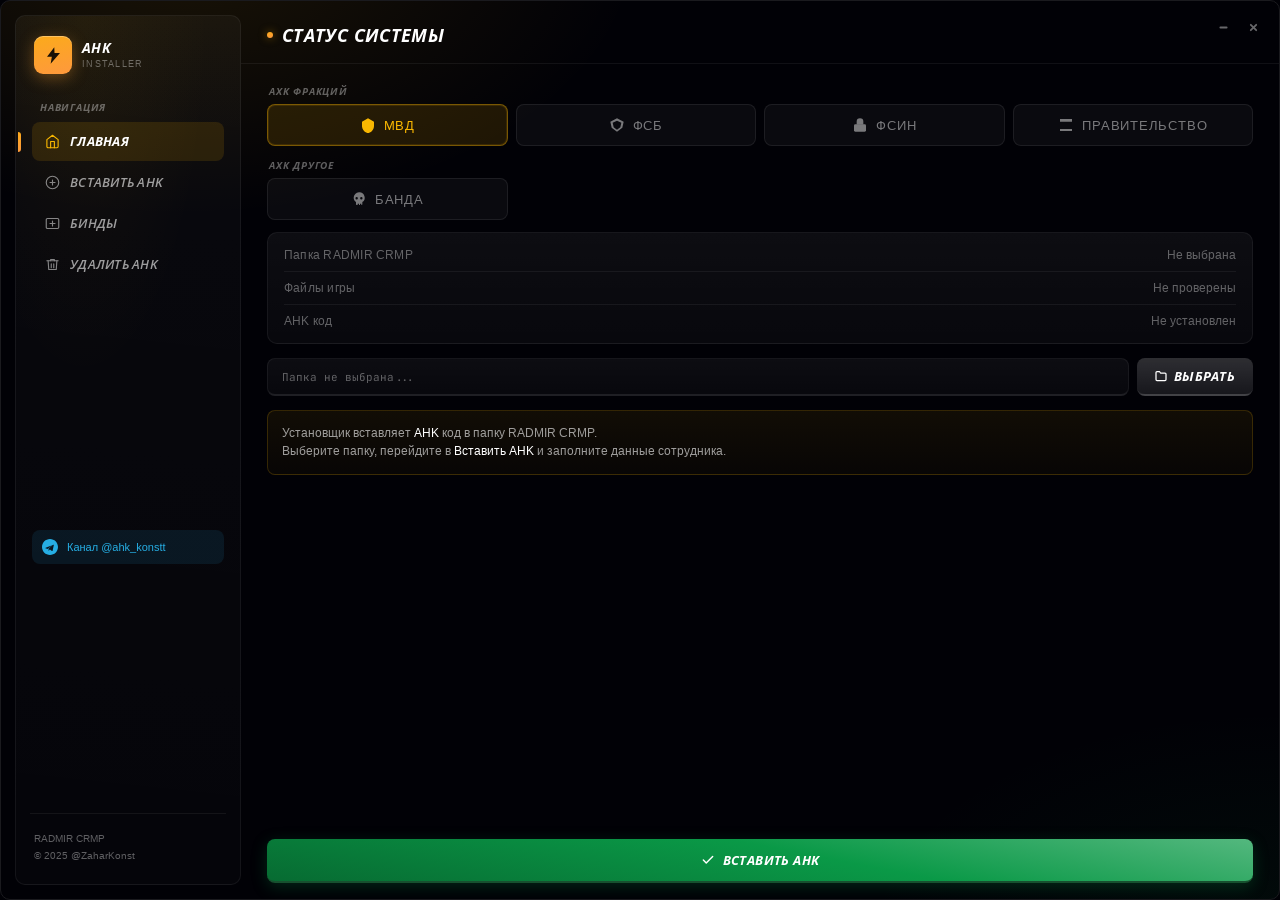
==== commit 70c8e656: "Add files via upload" ====
--- a/MVD AHK/index.html
+++ b/MVD AHK/index.html
@@ -80,6 +80,7 @@
       <div class="content">
 
         <!-- Выбор структуры -->
+        <div class="dept-title">АХК фракций</div>
         <div class="dept-selector">
           <button id="dept-mvd" class="dept-btn dept-mvd active" onclick="setDepartment('mvd')">
             <svg viewBox="0 0 24 24"><path d="M12 2L3 7v6c0 5.25 3.75 10.15 9 11.25C17.25 23.15 21 18.25 21 13V7L12 2z"/></svg>
@@ -99,6 +100,15 @@
           </button>
         </div>
 
+        <!-- АХК другое -->
+        <div class="dept-title">АХК другое</div>
+        <div class="dept-selector">
+          <button id="dept-gang" class="dept-btn dept-gang dept-single" onclick="setDepartment('gang')">
+            <svg viewBox="0 0 24 24"><path fill-rule="evenodd" d="M12 2a8 8 0 0 0-8 8c0 2.8 1.4 5.2 3.5 6.6V20a1 1 0 0 0 1 1h1.5v-2h2v2h1.5v-2h2v2h.5a1 1 0 0 0 1-1v-3.4A8 8 0 0 0 12 2zM8.5 12.6a1.8 1.8 0 1 1 0-3.6 1.8 1.8 0 0 1 0 3.6zm7 0a1.8 1.8 0 1 1 0-3.6 1.8 1.8 0 0 1 0 3.6z"/></svg>
+            <span>Банда</span>
+          </button>
+        </div>
+
         <div class="card">
           <div class="card-row">
             <span class="cr-lbl">Папка RADMIR CRMP</span>
@@ -140,7 +150,7 @@
     <div class="page" id="page-insert">
       <div class="page-header">
         <div class="page-dot" style="background:var(--accent)"></div>
-        <span class="page-title">Данные сотрудника</span>
+        <span class="page-title" id="insert-title">Данные сотрудника</span>
       </div>
       <div class="content">
 
@@ -169,6 +179,7 @@
         </div>
         </div><!-- /section-callsign -->
 
+        <div id="section-pwd">
         <div class="chk-row" onclick="toggleAutoPassword()">
           <div class="chk-box" id="chk-box-pwd"><svg viewBox="0 0 24 24"><polyline points="20 6 9 17 4 12"/></svg></div>
           <span class="chk-lbl">Авто-ввод пароля при входе</span>
@@ -179,6 +190,7 @@
             <input class="inp" id="f-password" type="password" placeholder="Введите пароль">
           </div>
         </div>
+        </div><!-- /section-pwd -->
 
         <div id="section-grab">
         <div class="chk-row" onclick="toggleAutoGrab()">
@@ -187,69 +199,14 @@
           <span id="grab-badge-pravo" style="display:none;margin-left:auto;font-size:9.5px;color:var(--accent);background:rgba(253,160,47,.08);border:1px solid rgba(253,160,47,.25);border-radius:4px;padding:2px 7px;white-space:nowrap;pointer-events:none;flex-shrink:0;">Только Охранник[2] · Нач. Охраны[3]</span>
         </div>
 
-        <!-- Grab UI -->
+        <!-- Grab UI: окно строится в Shadow DOM из оригинальных CSS игры (см. _gwMount) -->
         <div class="grab-wrap" id="grab-wrap">
           <div class="game-dialog-wrap">
             <div class="game-dialog-header">
               <svg viewBox="0 0 24 24"><path d="M9 11l3 3L22 4"/><path d="M21 12v7a2 2 0 01-2 2H5a2 2 0 01-2-2V5a2 2 0 012-2h11"/></svg>
               <span>Нажмите на предмет — вкл/выкл снаряжение</span>
             </div>
-            <div class="gdlg-wrap">
-              <div class="gdlg-inner">
-                <!-- Паттерн граффити -->
-                <div class="gdlg-pattern">
-                  <div class="gdlg-pattern__image" style="background-image:url('[data-uri]');"></div>
-                </div>
-                <div class="gdlg-content">
-                  <div class="gdlg-title" id="grab-title">ПОЛИЦЕЙСКАЯ СЛУЖБА</div>
-                  <!-- Список со скроллом (наполняется через JS — renderGrabItems()) -->
-                  <div class="gdlg-list-wrap">
-                    <div class="gdlg-list-scroll" id="grab-list-scroll">
-                      <div class="gdlg-items" id="grab-items"></div>
-                    </div>
-                    <div class="gdlg-scroll-rail" id="grab-rail">
-                      <div class="gdlg-scroll-rail-bg"></div>
-                      <div class="gdlg-scroll-thumb" id="grab-thumb">
-                        <div class="gdlg-scroll-thumb-shadow"></div>
-                        <div class="gdlg-scroll-thumb-deco">
-                          <span></span>
-                          <hr>
-                          <span></span>
-                        </div>
-                      </div>
-                    </div>
-                  </div>
-                  <!-- Кнопки -->
-                  <div class="gdlg-buttons">
-                    <div class="controls-button__container">
-                      <div class="controls-button controls-button_enter clickable controls-button_with-hover">
-                        <div class="controls-button-content">
-                          <img class="controls-button-icon controls-button-icon_key" src="[data-uri]">
-                          <div class="controls-button--text-wrapper">
-                            <div class="controls-button--text">Взять</div>
-                            <div class="controls-button--text-border"></div>
-                          </div>
-                        </div>
-                        <div class="controls-button-shadow"></div>
-                      </div>
-                      <span class="controls-button__container-text">Взять</span>
-                    </div>
-                    <div class="controls-button__container">
-                      <div class="controls-button controls-button_is-esc controls-button_length-3 clickable controls-button_with-hover">
-                        <div class="controls-button-content">
-                          <div class="controls-button--text-wrapper">
-                            <div class="controls-button--text">Esc</div>
-                            <div class="controls-button--text-border"></div>
-                          </div>
-                        </div>
-                        <div class="controls-button-shadow"></div>
-                      </div>
-                      <span class="controls-button__container-text">Закрыть</span>
-                    </div>
-                  </div>
-                </div>
-              </div>
-            </div>
+            <div id="grab-host" style="display:flex;justify-content:center"></div>
           </div>
         </div>
         </div><!-- /section-grab -->
@@ -398,24 +355,19 @@
         <div class="page-dot"></div>
         <span class="page-title">Бинды</span>
       </div>
-      <div class="content" style="padding:16px 20px 16px">
-        <div style="display:flex;gap:18px;align-items:flex-start">
-          <div style="flex:1;min-width:0">
-            <div class="game-dialog-header">
-            <svg viewBox="0 0 24 24"><rect x="2" y="4" width="20" height="16" rx="2"/><path d="M8 12h8M12 8v8"/></svg>
-            <span id="binds-hint">Выберите пункт и нажмите Enter — назначить кнопку</span>
-          </div>
-            <div id="binds-groups" style="display:flex;gap:6px;flex-wrap:wrap;margin-bottom:12px"></div